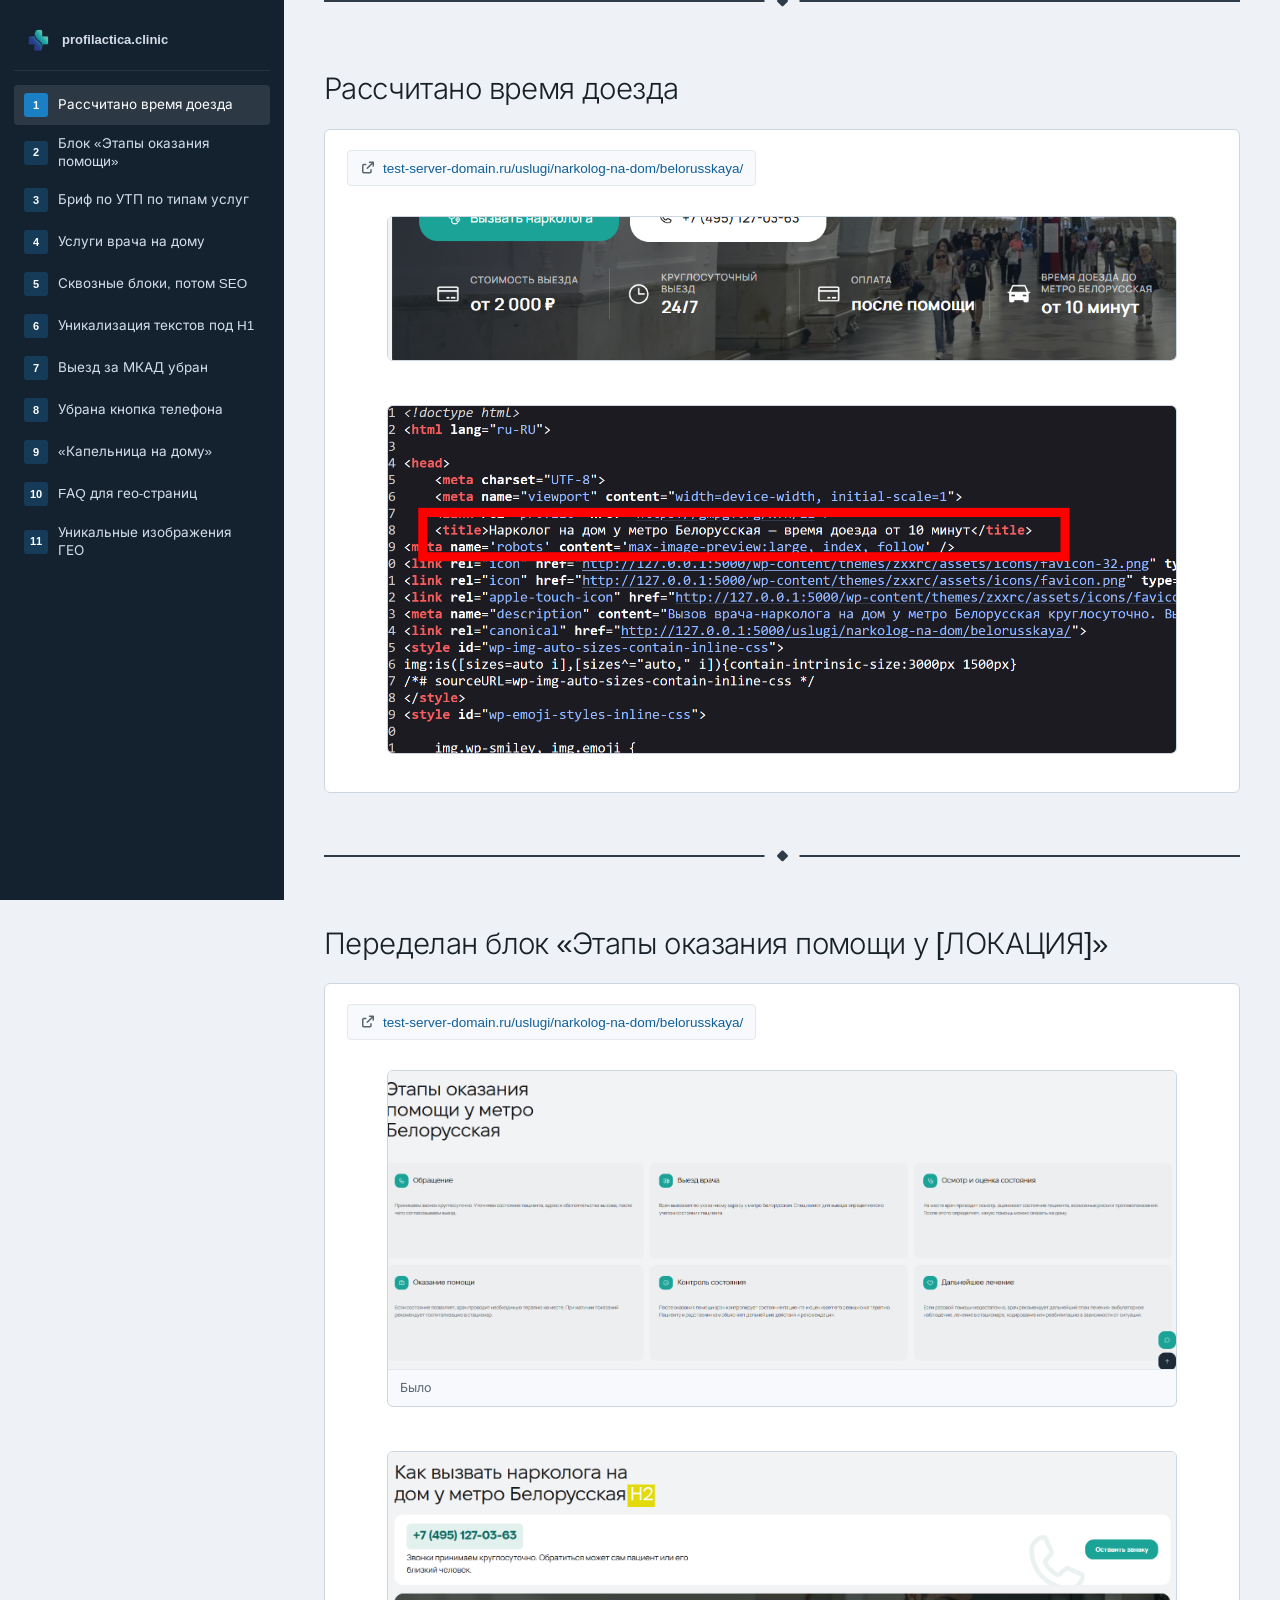
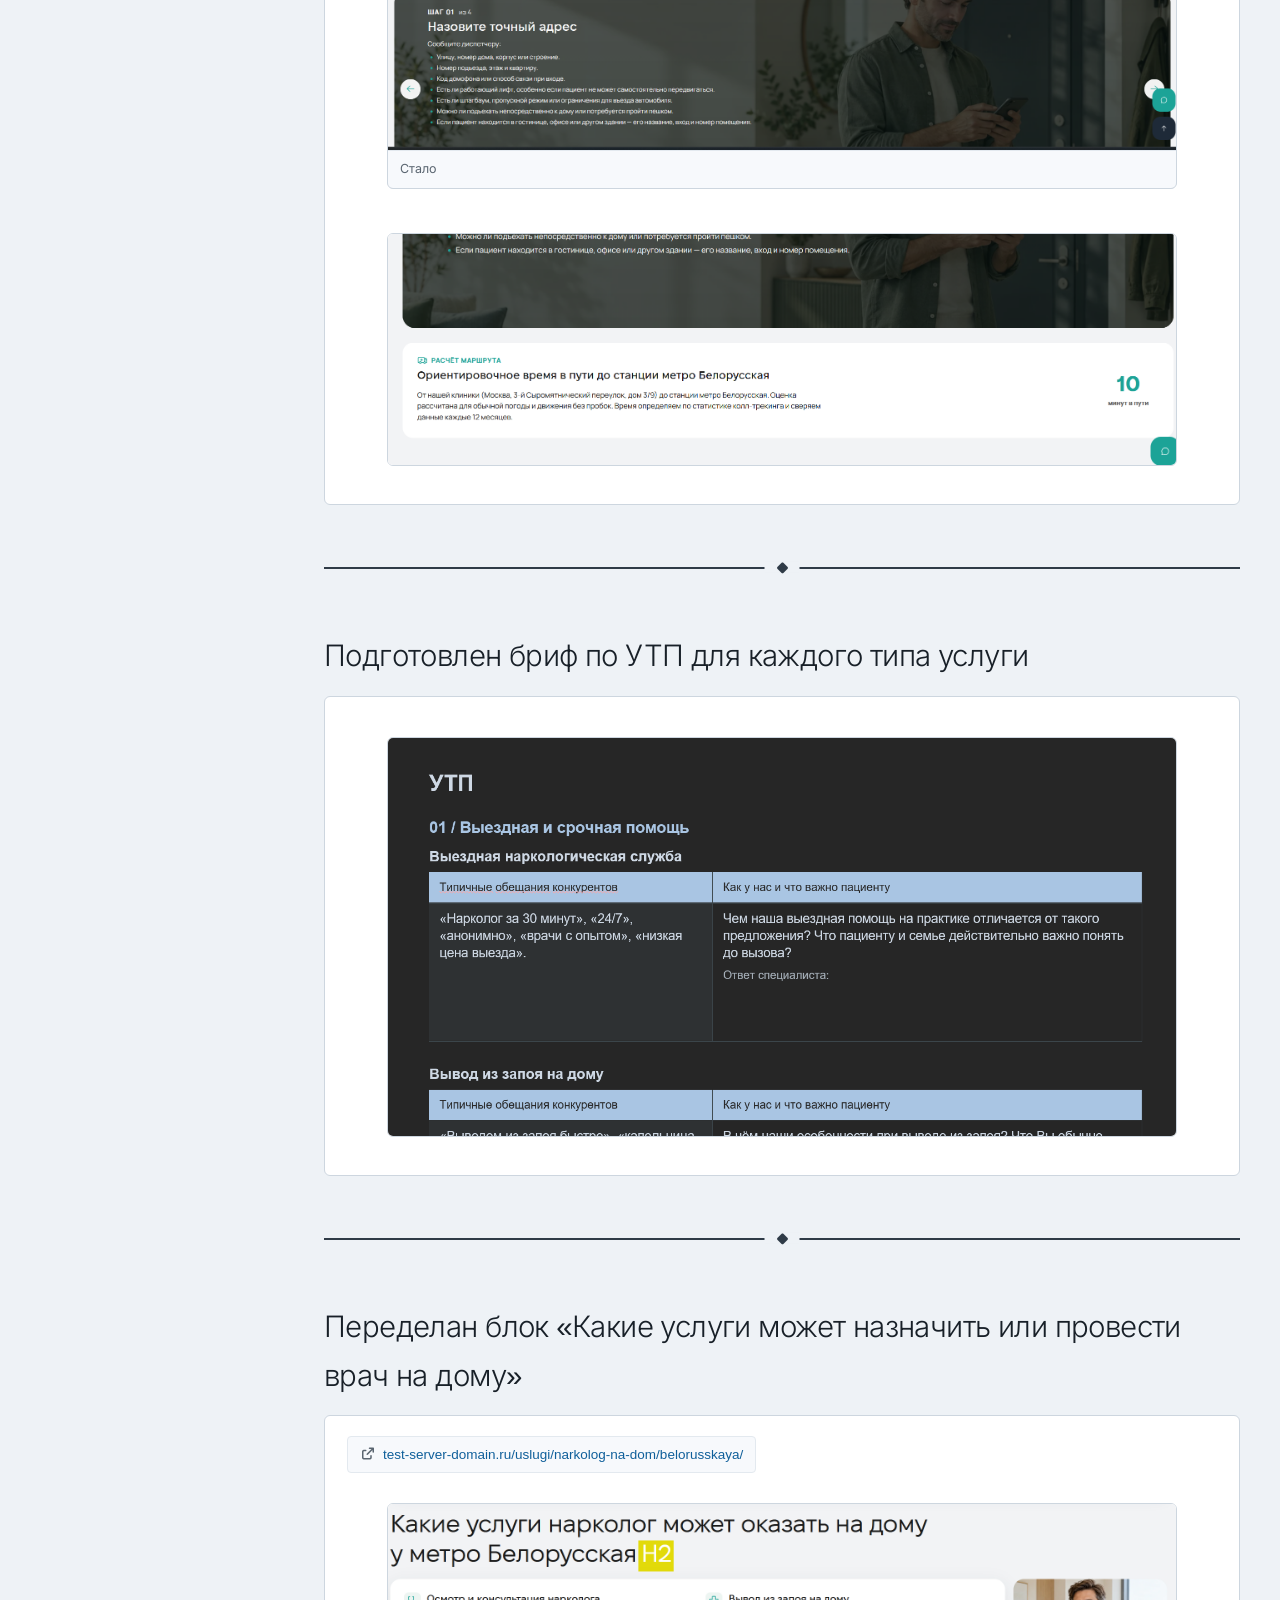
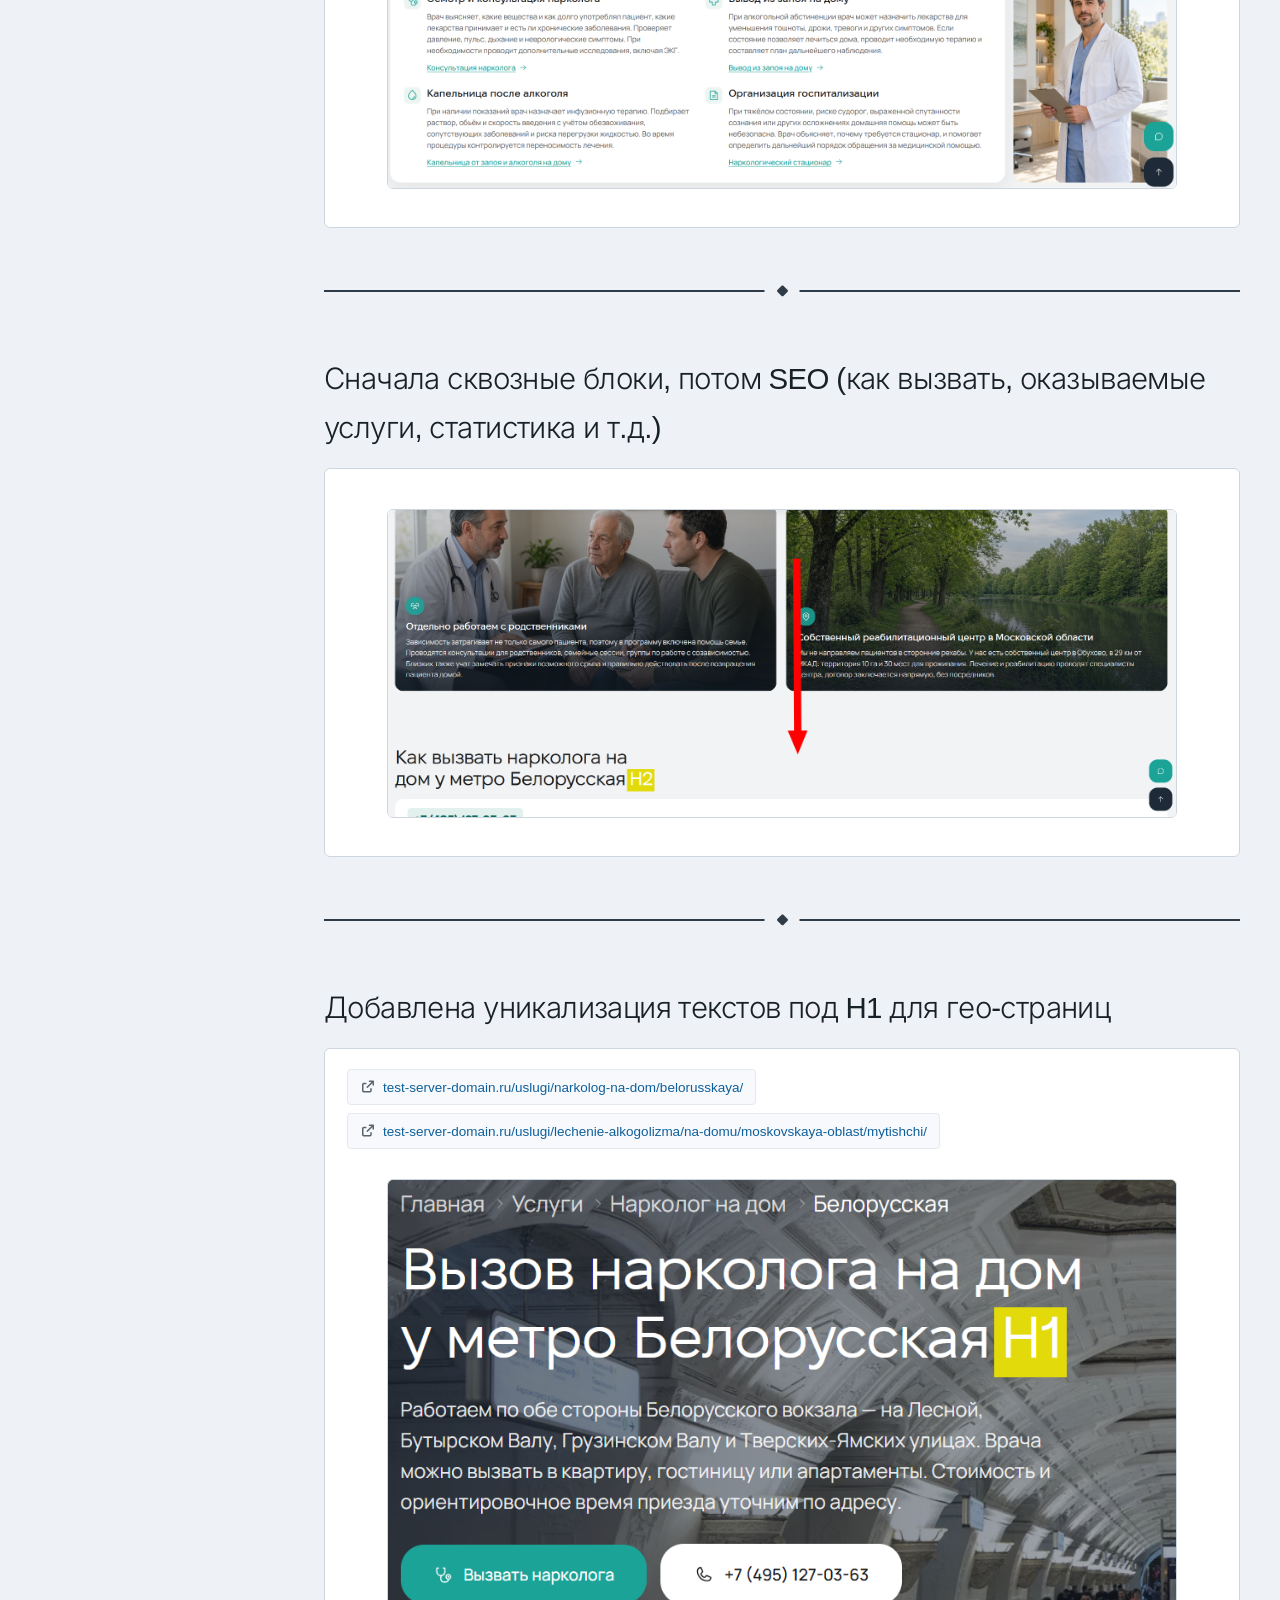
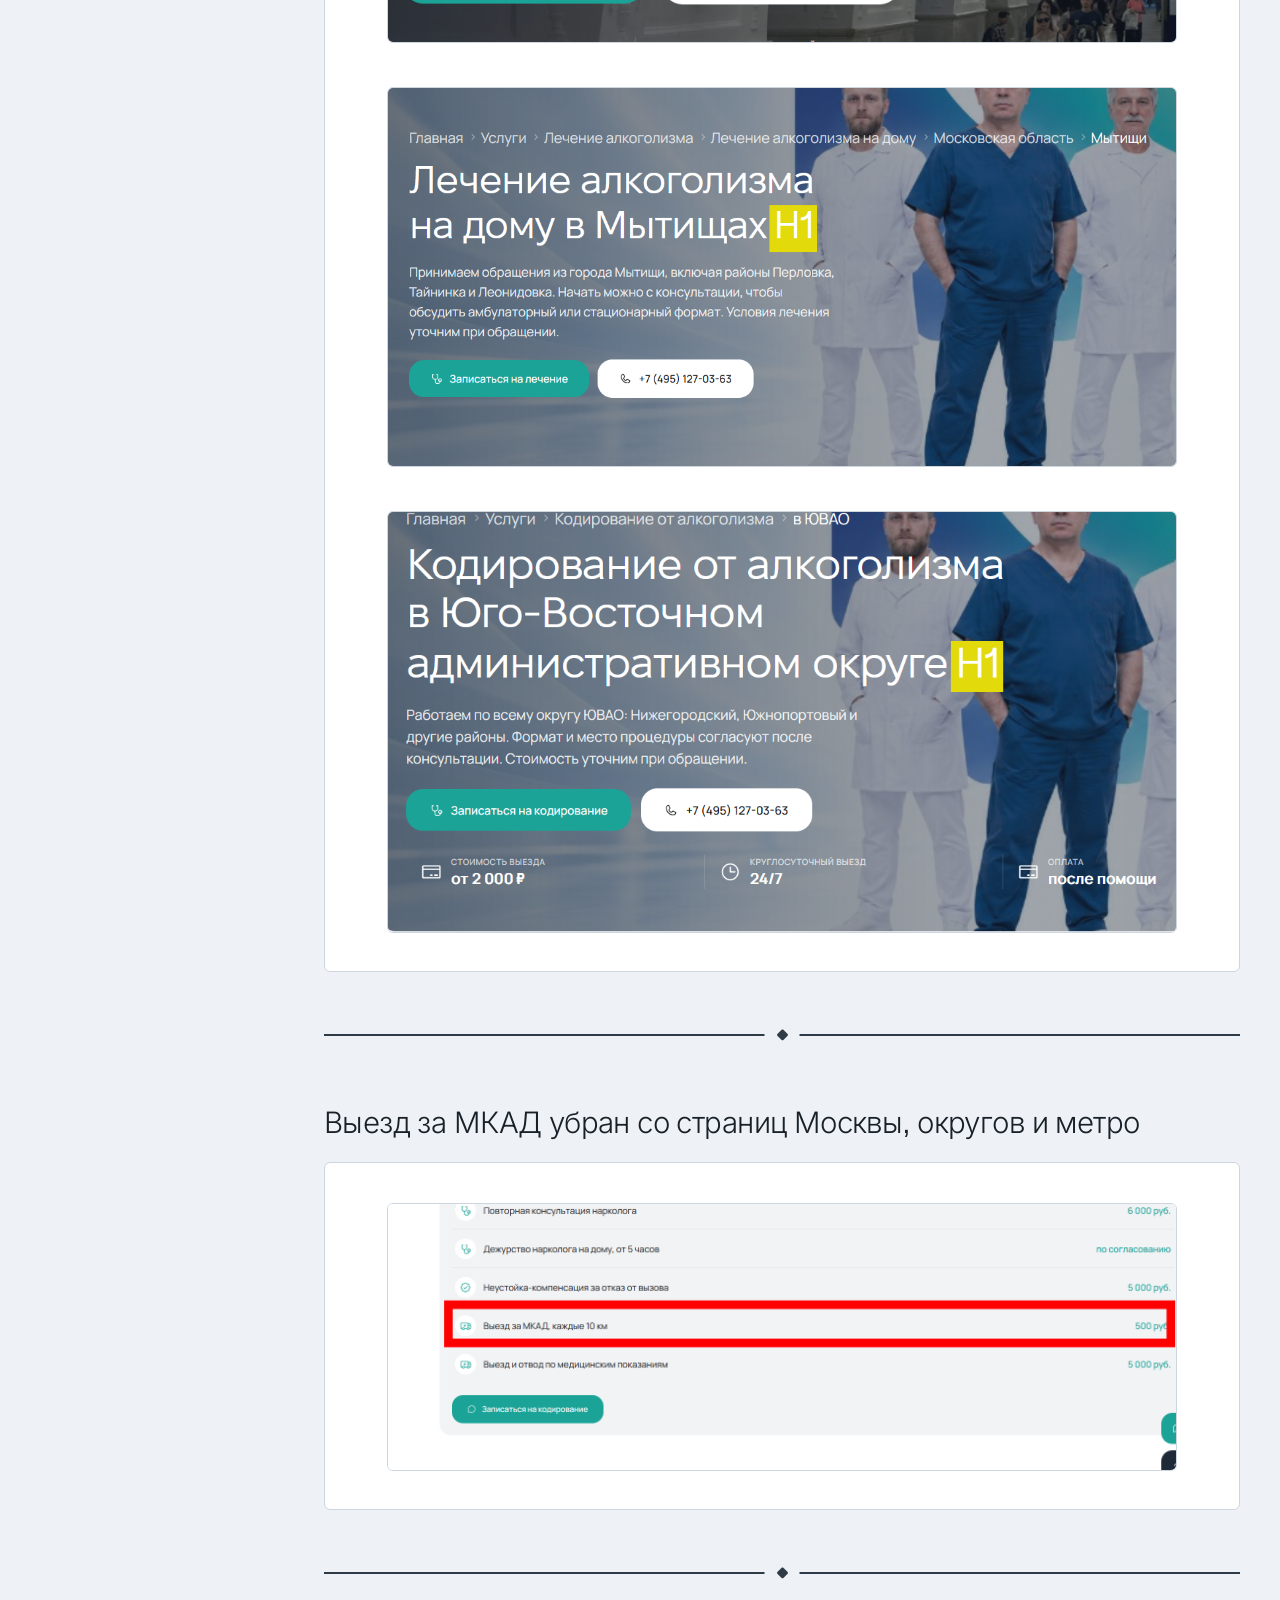
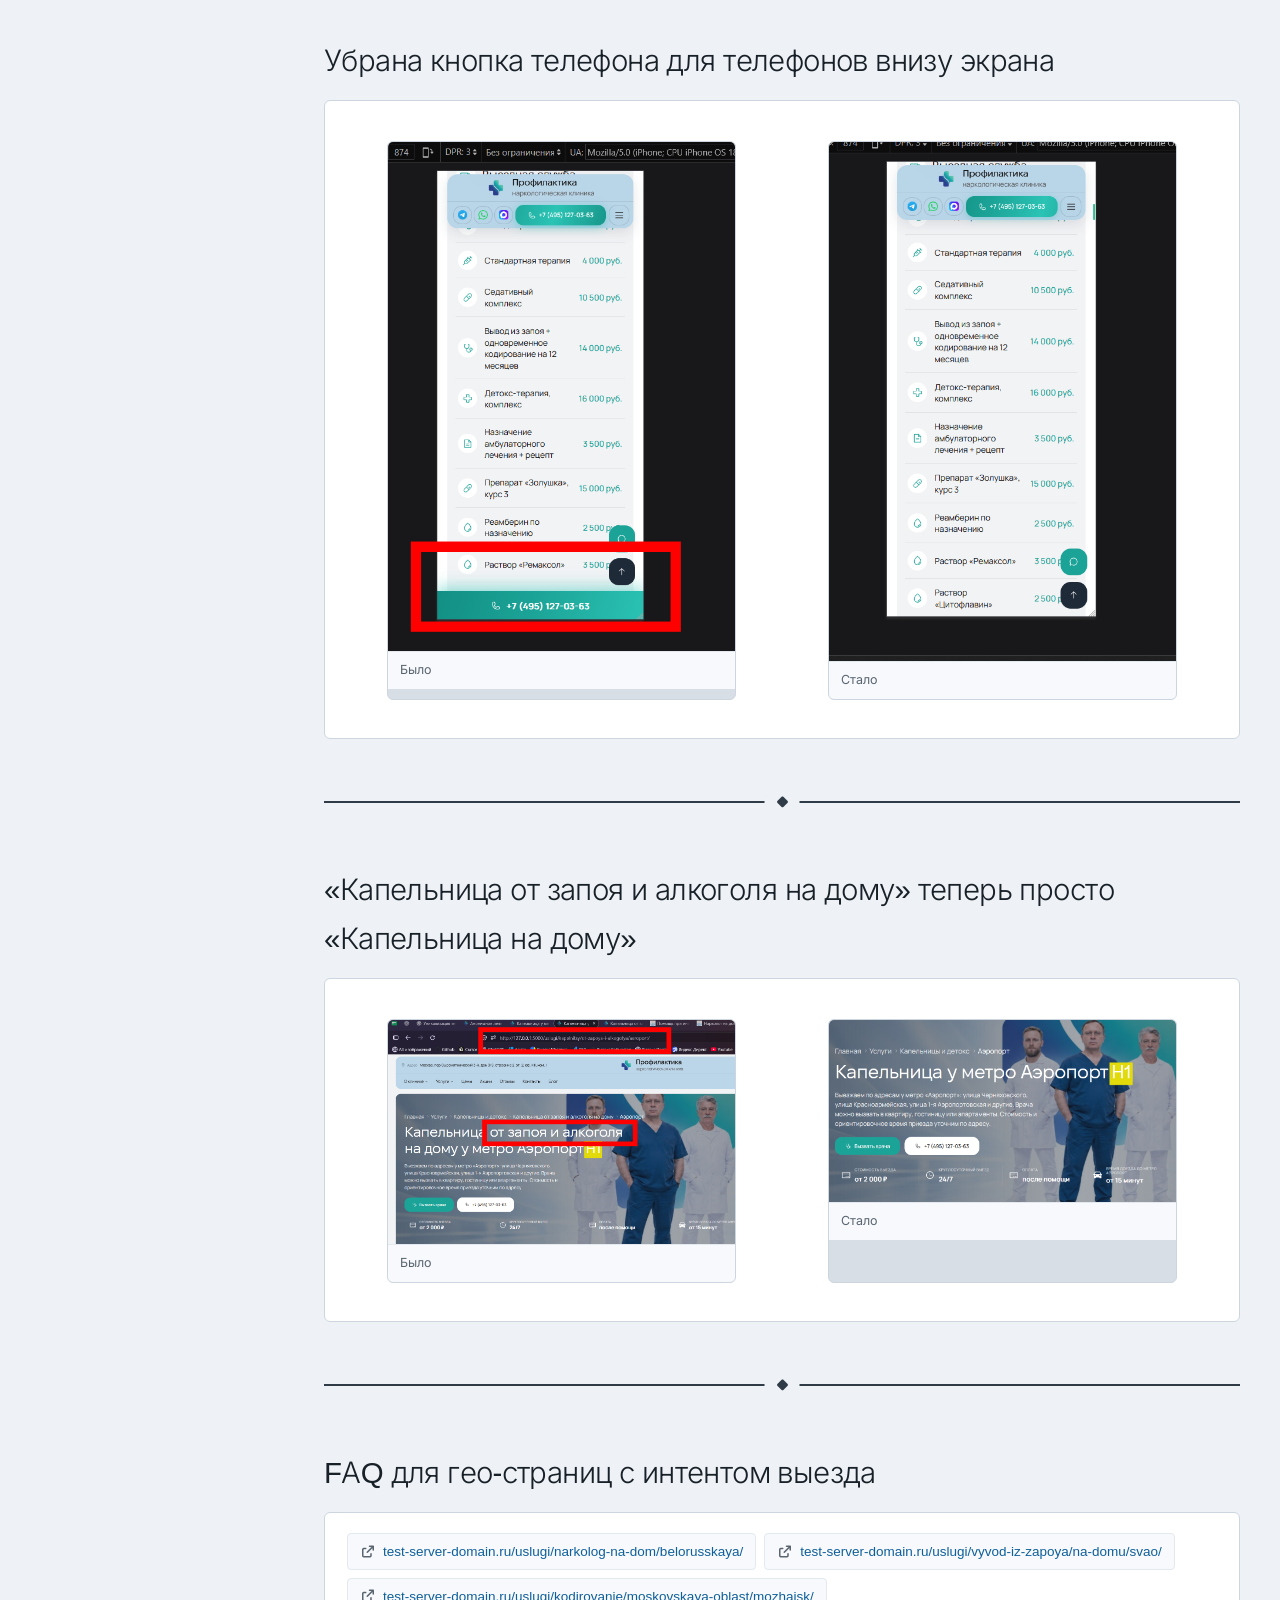
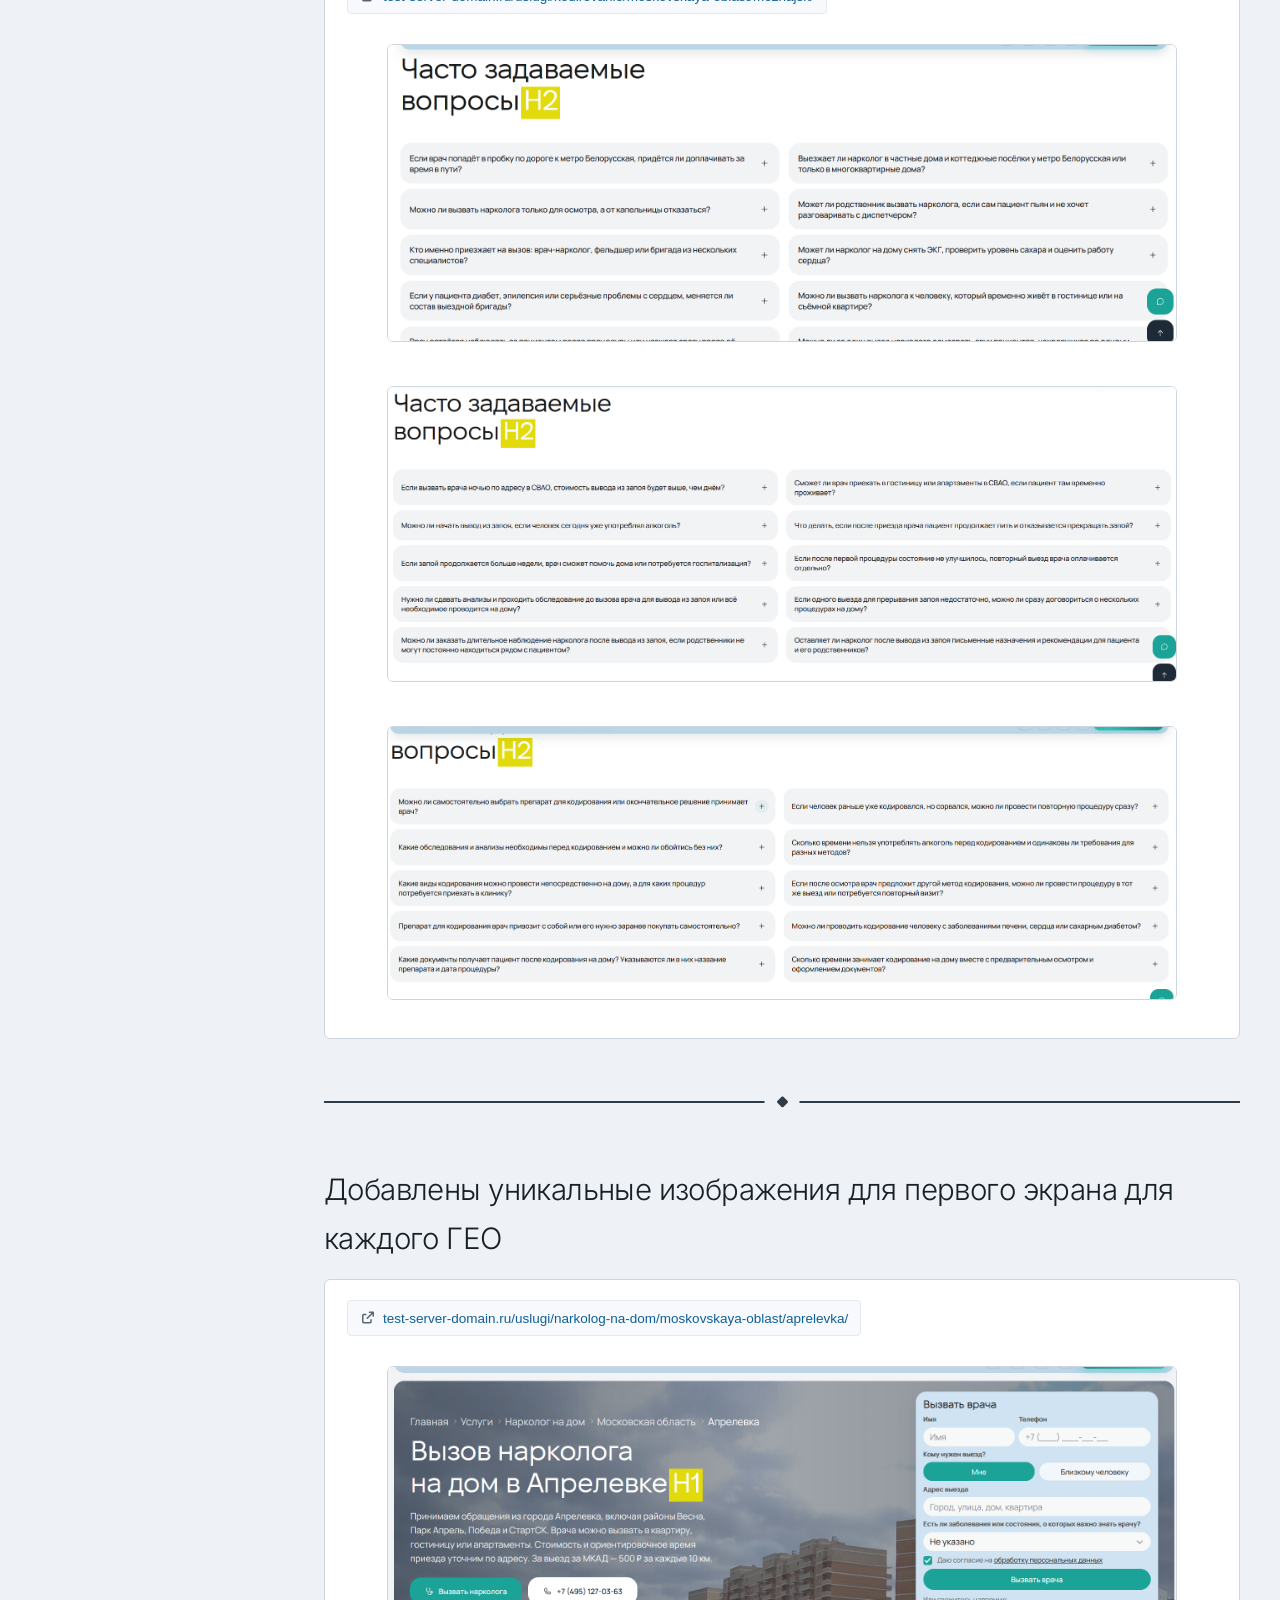
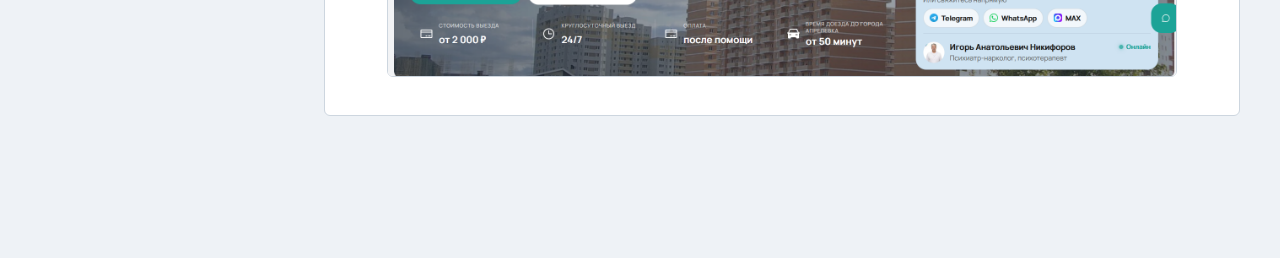
==== index.html @ 2ca98603 "init" ====
<!doctype html>
<html lang="ru">
<head>
  <meta charset="utf-8">
  <meta name="viewport" content="width=device-width, initial-scale=1">
  <meta name="description" content="Что сделано — profilactica.clinic">
  <meta name="theme-color" content="#1a7fc4">
  <title>Что сделано — profilactica.clinic</title>
  <link rel="icon" href="./assets/favicon-32.png" sizes="32x32" type="image/png">
  <link rel="icon" href="./assets/favicon.png" type="image/png" sizes="192x192">
  <link rel="apple-touch-icon" href="./assets/apple-touch-icon.png">
  <link rel="preload" href="./assets/vendor/inter/inter-cyrillic-400-normal.woff2" as="font" type="font/woff2" crossorigin>
  <link rel="stylesheet" href="./assets/vendor/fontawesome/css/all.min.css">
  <link rel="stylesheet" href="./assets/css/report.css">
</head>
<body>
  <a class="skip-link" href="#main-content">Перейти к содержанию</a>

  <header class="mobile-header" aria-label="Мобильная навигация">
    <button class="icon-button" id="menu-toggle" type="button" aria-expanded="false" aria-controls="sidebar">
      <i class="fa-solid fa-bars" aria-hidden="true"></i><span>Разделы</span>
    </button>
    <span class="mobile-title">Что сделано</span>
  </header>

  <div class="page-shell">
    <aside class="sidebar" id="sidebar" aria-label="Оглавление">
      <div class="sidebar__brand">
        <img src="./assets/favicon.png" width="28" height="28" alt="">
        <span>profilactica.clinic</span>
      </div>
      <nav class="sidebar__nav" aria-label="Разделы отчёта">
        <a href="#travel-time"><span class="nav-num" aria-hidden="true">1</span>Рассчитано время доезда</a>
        <a href="#stages"><span class="nav-num" aria-hidden="true">2</span>Блок «Этапы оказания помощи»</a>
        <a href="#utp-brief"><span class="nav-num" aria-hidden="true">3</span>Бриф по УТП по типам услуг</a>
        <a href="#home-services"><span class="nav-num" aria-hidden="true">4</span>Услуги врача на дому</a>
        <a href="#block-order"><span class="nav-num" aria-hidden="true">5</span>Сквозные блоки, потом SEO</a>
        <a href="#h1-unique"><span class="nav-num" aria-hidden="true">6</span>Уникализация текстов под H1</a>
        <a href="#mkad"><span class="nav-num" aria-hidden="true">7</span>Выезд за МКАД убран</a>
        <a href="#phone-button"><span class="nav-num" aria-hidden="true">8</span>Убрана кнопка телефона</a>
        <a href="#drip-title"><span class="nav-num" aria-hidden="true">9</span>«Капельница на дому»</a>
        <a href="#faq-geo"><span class="nav-num" aria-hidden="true">10</span>FAQ для гео-страниц</a>
        <a href="#hero-geo"><span class="nav-num" aria-hidden="true">11</span>Уникальные изображения ГЕО</a>
      </nav>
    </aside>
    <button class="drawer-backdrop" id="drawer-backdrop" type="button" aria-label="Закрыть меню" hidden></button>

    <main id="main-content" tabindex="-1">
      <section class="report-section" id="travel-time" aria-labelledby="travel-time-title">
        <h2 id="travel-time-title">Рассчитано время доезда</h2>
        <article class="work-card">
          <div class="link-row">
            <a class="link-chip" href="https://test-server-domain.ru/uslugi/narkolog-na-dom/belorusskaya/" target="_blank" rel="noopener">
              <i class="fa-solid fa-arrow-up-right-from-square" aria-hidden="true"></i>
              test-server-domain.ru/uslugi/narkolog-na-dom/belorusskaya/
            </a>
          </div>
          <div class="shot-grid">
            <figure class="shot-frame">
              <a href="./assets/screenshots/01-travel-time-1.png">
                <img src="./assets/screenshots/01-travel-time-1.png" alt="" loading="lazy" width="1136" height="207">
              </a>
            </figure>
            <figure class="shot-frame">
              <a href="./assets/screenshots/01-travel-time-2.png">
                <img src="./assets/screenshots/01-travel-time-2.png" alt="" loading="lazy" width="1555" height="683">
              </a>
            </figure>
          </div>
        </article>
      </section>

      <section class="report-section" id="stages" aria-labelledby="stages-title">
        <h2 id="stages-title">Переделан блок «Этапы оказания помощи у [ЛОКАЦИЯ]»</h2>
        <article class="work-card">
          <div class="link-row">
            <a class="link-chip" href="https://test-server-domain.ru/uslugi/narkolog-na-dom/belorusskaya/" target="_blank" rel="noopener">
              <i class="fa-solid fa-arrow-up-right-from-square" aria-hidden="true"></i>
              test-server-domain.ru/uslugi/narkolog-na-dom/belorusskaya/
            </a>
          </div>
          <div class="shot-grid">
            <figure class="shot-frame">
              <a href="./assets/screenshots/02-stages-before.png">
                <img src="./assets/screenshots/02-stages-before.png" alt="" loading="lazy" width="1881" height="710">
              </a>
              <figcaption class="shot-caption">Было</figcaption>
            </figure>
            <figure class="shot-frame">
              <a href="./assets/screenshots/02-stages-after-1.png">
                <img src="./assets/screenshots/02-stages-after-1.png" alt="" loading="lazy" width="1892" height="715">
              </a>
              <figcaption class="shot-caption">Стало</figcaption>
            </figure>
            <figure class="shot-frame">
              <a href="./assets/screenshots/02-stages-after-2.png">
                <img src="./assets/screenshots/02-stages-after-2.png" alt="" loading="lazy" width="1891" height="555">
              </a>
            </figure>
          </div>
        </article>
      </section>

      <section class="report-section" id="utp-brief" aria-labelledby="utp-brief-title">
        <h2 id="utp-brief-title">Подготовлен бриф по УТП для каждого типа услуги</h2>
        <article class="work-card">
          <div class="shot-grid">
            <figure class="shot-frame">
              <a href="./assets/screenshots/03-utp-brief.png">
                <img src="./assets/screenshots/03-utp-brief.png" alt="" loading="lazy" width="1378" height="697">
              </a>
            </figure>
          </div>
        </article>
      </section>

      <section class="report-section" id="home-services" aria-labelledby="home-services-title">
        <h2 id="home-services-title">Переделан блок «Какие услуги может назначить или провести врач на дому»</h2>
        <article class="work-card">
          <div class="link-row">
            <a class="link-chip" href="https://test-server-domain.ru/uslugi/narkolog-na-dom/belorusskaya/" target="_blank" rel="noopener">
              <i class="fa-solid fa-arrow-up-right-from-square" aria-hidden="true"></i>
              test-server-domain.ru/uslugi/narkolog-na-dom/belorusskaya/
            </a>
          </div>
          <div class="shot-grid">
            <figure class="shot-frame">
              <a href="./assets/screenshots/04-home-services.png">
                <img src="./assets/screenshots/04-home-services.png" alt="" loading="lazy" width="1876" height="678">
              </a>
            </figure>
          </div>
        </article>
      </section>

      <section class="report-section" id="block-order" aria-labelledby="block-order-title">
        <h2 id="block-order-title">Сначала сквозные блоки, потом SEO (как вызвать, оказываемые услуги, статистика и т.д.)</h2>
        <article class="work-card">
          <div class="shot-grid">
            <figure class="shot-frame">
              <a href="./assets/screenshots/05-block-order.png">
                <img src="./assets/screenshots/05-block-order.png" alt="" loading="lazy" width="1902" height="743">
              </a>
            </figure>
          </div>
        </article>
      </section>

      <section class="report-section" id="h1-unique" aria-labelledby="h1-unique-title">
        <h2 id="h1-unique-title">Добавлена уникализация текстов под H1 для гео-страниц</h2>
        <article class="work-card">
          <div class="link-row">
            <a class="link-chip" href="https://test-server-domain.ru/uslugi/narkolog-na-dom/belorusskaya/" target="_blank" rel="noopener">
              <i class="fa-solid fa-arrow-up-right-from-square" aria-hidden="true"></i>
              test-server-domain.ru/uslugi/narkolog-na-dom/belorusskaya/
            </a>
            <a class="link-chip" href="https://test-server-domain.ru/uslugi/lechenie-alkogolizma/na-domu/moskovskaya-oblast/mytishchi/" target="_blank" rel="noopener">
              <i class="fa-solid fa-arrow-up-right-from-square" aria-hidden="true"></i>
              test-server-domain.ru/uslugi/lechenie-alkogolizma/na-domu/moskovskaya-oblast/mytishchi/
            </a>
          </div>
          <div class="shot-grid">
            <figure class="shot-frame">
              <a href="./assets/screenshots/06-h1-unique-1.png">
                <img src="./assets/screenshots/06-h1-unique-1.png" alt="" loading="lazy" width="923" height="541">
              </a>
            </figure>
            <figure class="shot-frame">
              <a href="./assets/screenshots/06-h1-unique-2.png">
                <img src="./assets/screenshots/06-h1-unique-2.png" alt="" loading="lazy" width="1192" height="571">
              </a>
            </figure>
            <figure class="shot-frame">
              <a href="./assets/screenshots/06-h1-unique-3.png">
                <img src="./assets/screenshots/06-h1-unique-3.png" alt="" loading="lazy" width="1081" height="576">
              </a>
            </figure>
          </div>
        </article>
      </section>

      <section class="report-section" id="mkad" aria-labelledby="mkad-title">
        <h2 id="mkad-title">Выезд за МКАД убран со страниц Москвы, округов и метро</h2>
        <article class="work-card">
          <div class="shot-grid">
            <figure class="shot-frame">
              <a href="./assets/screenshots/07-mkad-removed.png">
                <img src="./assets/screenshots/07-mkad-removed.png" alt="" loading="lazy" width="1602" height="540">
              </a>
            </figure>
          </div>
        </article>
      </section>

      <section class="report-section" id="phone-button" aria-labelledby="phone-button-title">
        <h2 id="phone-button-title">Убрана кнопка телефона для телефонов внизу экрана</h2>
        <article class="work-card">
          <div class="shot-grid shot-grid--2">
            <figure class="shot-frame shot-frame--tall">
              <a href="./assets/screenshots/08-phone-button-before.png">
                <img src="./assets/screenshots/08-phone-button-before.png" alt="" loading="lazy" width="591" height="867">
              </a>
              <figcaption class="shot-caption">Было</figcaption>
            </figure>
            <figure class="shot-frame shot-frame--tall">
              <a href="./assets/screenshots/08-phone-button-after.png">
                <img src="./assets/screenshots/08-phone-button-after.png" alt="" loading="lazy" width="583" height="872">
              </a>
              <figcaption class="shot-caption">Стало</figcaption>
            </figure>
          </div>
        </article>
      </section>

      <section class="report-section" id="drip-title" aria-labelledby="drip-title-title">
        <h2 id="drip-title-title">«Капельница от запоя и алкоголя на дому» теперь просто «Капельница на дому»</h2>
        <article class="work-card">
          <div class="shot-grid shot-grid--2">
            <figure class="shot-frame">
              <a href="./assets/screenshots/09-drip-title-before.png">
                <img src="./assets/screenshots/09-drip-title-before.png" alt="" loading="lazy" width="1265" height="817">
              </a>
              <figcaption class="shot-caption">Было</figcaption>
            </figure>
            <figure class="shot-frame">
              <a href="./assets/screenshots/09-drip-title-after.png">
                <img src="./assets/screenshots/09-drip-title-after.png" alt="" loading="lazy" width="1200" height="630">
              </a>
              <figcaption class="shot-caption">Стало</figcaption>
            </figure>
          </div>
        </article>
      </section>

      <section class="report-section" id="faq-geo" aria-labelledby="faq-geo-title">
        <h2 id="faq-geo-title">FAQ для гео-страниц с интентом выезда</h2>
        <article class="work-card">
          <div class="link-row">
            <a class="link-chip" href="https://test-server-domain.ru/uslugi/narkolog-na-dom/belorusskaya/" target="_blank" rel="noopener">
              <i class="fa-solid fa-arrow-up-right-from-square" aria-hidden="true"></i>
              test-server-domain.ru/uslugi/narkolog-na-dom/belorusskaya/
            </a>
            <a class="link-chip" href="https://test-server-domain.ru/uslugi/vyvod-iz-zapoya/na-domu/svao/" target="_blank" rel="noopener">
              <i class="fa-solid fa-arrow-up-right-from-square" aria-hidden="true"></i>
              test-server-domain.ru/uslugi/vyvod-iz-zapoya/na-domu/svao/
            </a>
            <a class="link-chip" href="https://test-server-domain.ru/uslugi/kodirovanie/moskovskaya-oblast/mozhajsk/" target="_blank" rel="noopener">
              <i class="fa-solid fa-arrow-up-right-from-square" aria-hidden="true"></i>
              test-server-domain.ru/uslugi/kodirovanie/moskovskaya-oblast/mozhajsk/
            </a>
          </div>
          <div class="shot-grid">
            <figure class="shot-frame">
              <a href="./assets/screenshots/10-faq-geo-1.png">
                <img src="./assets/screenshots/10-faq-geo-1.png" alt="" loading="lazy" width="1906" height="716">
              </a>
            </figure>
            <figure class="shot-frame">
              <a href="./assets/screenshots/10-faq-geo-2.png">
                <img src="./assets/screenshots/10-faq-geo-2.png" alt="" loading="lazy" width="1888" height="705">
              </a>
            </figure>
            <figure class="shot-frame">
              <a href="./assets/screenshots/10-faq-geo-3.png">
                <img src="./assets/screenshots/10-faq-geo-3.png" alt="" loading="lazy" width="1887" height="652">
              </a>
            </figure>
          </div>
        </article>
      </section>

      <section class="report-section" id="hero-geo" aria-labelledby="hero-geo-title">
        <h2 id="hero-geo-title">Добавлены уникальные изображения для первого экрана для каждого ГЕО</h2>
        <article class="work-card">
          <div class="link-row">
            <a class="link-chip" href="https://test-server-domain.ru/uslugi/narkolog-na-dom/moskovskaya-oblast/aprelevka/" target="_blank" rel="noopener">
              <i class="fa-solid fa-arrow-up-right-from-square" aria-hidden="true"></i>
              test-server-domain.ru/uslugi/narkolog-na-dom/moskovskaya-oblast/aprelevka/
            </a>
          </div>
          <div class="shot-grid">
            <figure class="shot-frame">
              <a href="./assets/screenshots/11-hero-geo-images.png">
                <img src="./assets/screenshots/11-hero-geo-images.png" alt="" loading="lazy" width="1868" height="732">
              </a>
            </figure>
          </div>
        </article>
      </section>
    </main>
  </div>

  <script src="./assets/js/report.js" defer></script>
</body>
</html>
---- assets/css/report.css ----
@font-face{font-family:Inter;src:url('../vendor/inter/inter-cyrillic-300-normal.woff2') format('woff2');font-weight:300;font-style:normal;font-display:swap}
@font-face{font-family:Inter;src:url('../vendor/inter/inter-cyrillic-400-normal.woff2') format('woff2');font-weight:400;font-style:normal;font-display:swap}
@font-face{font-family:Inter;src:url('../vendor/inter/inter-cyrillic-600-normal.woff2') format('woff2');font-weight:600;font-style:normal;font-display:swap}
@font-face{font-family:Inter;src:url('../vendor/inter/inter-cyrillic-700-normal.woff2') format('woff2');font-weight:700;font-style:normal;font-display:swap}

:root{
  --accent:#1a7fc4;
  --accent-dark:#0f5f9a;
  --accent-soft:#e7f2fa;
  --bg:#eef2f6;
  --surface:#fff;
  --band:#f7f9fc;
  --border:#cdd6df;
  --border-soft:#e3e9ef;
  --text:#182028;
  --muted:#5a6570;
  --focus:#0b6fc2;
  --sidebar:284px;
  --content:1100px;
  --radius:6px;
  --ok:#2b7a4b;
}

*{box-sizing:border-box}
html{scroll-behavior:smooth;scroll-padding-top:20px}
body{margin:0;background:var(--bg);color:var(--text);font-family:Inter,Arial,sans-serif;font-size:16px;line-height:1.65}
button,input,select{font:inherit}
img{max-width:100%;height:auto;display:block}
code,.mono{font-family:ui-monospace,SFMono-Regular,Consolas,monospace}
:not(pre) > code{
  display:inline;
  padding:.12em .45em;
  background:#e8eef4;
  border:1px solid #cdd6df;
  border-radius:4px;
  color:#123a56;
  font-size:.875em;
  font-weight:500;
  word-break:break-word;
}
:focus-visible{outline:3px solid var(--focus);outline-offset:2px}
a{color:var(--accent-dark)}
a:hover{color:var(--accent)}

.visually-hidden{position:absolute;width:1px;height:1px;padding:0;margin:-1px;overflow:hidden;clip:rect(0,0,0,0);white-space:nowrap;border:0}
.skip-link{position:fixed;z-index:1000;top:8px;left:8px;padding:10px 14px;background:var(--text);color:#fff;border-radius:4px;transform:translateY(-150%)}
.skip-link:focus{transform:translateY(0)}

.mobile-header{display:none}
.icon-button{display:inline-flex;align-items:center;gap:8px;min-height:44px;padding:8px 12px;border:0;border-radius:4px;background:rgba(255,255,255,.1);color:#fff;cursor:pointer}

.page-shell{display:grid;grid-template-columns:var(--sidebar) minmax(0,1fr);min-height:100vh}
.sidebar{position:sticky;top:0;height:100vh;display:flex;flex-direction:column;padding:22px 14px 16px;background:#142230;color:#fff;z-index:50}
.sidebar__brand{display:flex;align-items:center;gap:10px;padding:4px 10px 16px;font-size:13px;font-weight:600;color:#d5dee8;border-bottom:1px solid rgba(255,255,255,.08);margin-bottom:10px}
.sidebar__brand img{border-radius:3px}
.sidebar__nav{display:grid;gap:2px;padding:4px 0 12px;overflow:auto;align-content:start}
.sidebar__nav a{display:flex;align-items:center;gap:10px;padding:8px 10px;min-height:40px;color:#d5dee8;text-decoration:none;border-radius:4px;font-size:13.5px;line-height:1.3}
.sidebar__nav a:hover,.sidebar__nav a.is-active{background:rgba(255,255,255,.1);color:#fff}
.sidebar__nav .nav-num{display:inline-flex;align-items:center;justify-content:center;flex:0 0 24px;width:24px;height:24px;border-radius:3px;background:rgba(26,127,196,.28);color:#fff;font-size:11px;font-weight:700}
.sidebar__nav a.is-active .nav-num,.sidebar__nav a:hover .nav-num{background:var(--accent)}
.sidebar__meta{margin-top:auto;padding:12px 10px 4px;font-size:11px;line-height:1.45;color:#93a3b3}
.drawer-backdrop{display:none}

main{width:min(100%,calc(var(--content) + 80px));padding:0 40px 80px;margin:0 auto;min-width:0}

.hero{padding:36px 0 40px}
.hero__kicker{margin:0 0 10px;font-size:13px;font-weight:600;letter-spacing:.04em;text-transform:uppercase;color:var(--accent-dark)}
.hero h1{margin:0 0 10px;font-weight:300;font-size:clamp(26px,3.1vw,40px);line-height:1.22;letter-spacing:-.03em;max-width:20em}
.hero__meta{margin:0 0 22px;color:var(--muted);font-size:14.5px}
.kpi-grid{display:grid;grid-template-columns:repeat(4,minmax(0,1fr));gap:10px}
.kpi{padding:14px 14px 13px;background:var(--surface);border:1px solid var(--border);border-radius:var(--radius)}
.kpi__value{display:block;font-size:clamp(20px,2vw,28px);font-weight:700;letter-spacing:-.03em;line-height:1.15;color:var(--accent-dark)}
.kpi__label{display:block;margin-top:6px;font-size:12px;line-height:1.35;color:var(--muted)}

.report-section{position:relative;padding:64px 0 44px;scroll-margin-top:24px}
.report-section::before{content:"";position:absolute;top:0;left:0;right:0;height:2px;background:#2f3b47}
.report-section::after{content:"\f219";font-family:"Font Awesome 7 Free";font-weight:900;font-size:11px;line-height:1;position:absolute;top:0;left:50%;transform:translate(-50%,-50%);padding:0 12px;background:var(--bg);color:#2f3b47}
.report-section > h2{margin:0 0 16px;font-size:clamp(22px,2.3vw,30px);font-weight:300;letter-spacing:-.02em}
.report-section h3,.block h3{margin:22px 0 10px;font-size:18px;font-weight:600}
.report-section p{margin:0 0 12px}
.report-section ul,.report-section ol{margin:0 0 14px;padding-left:1.2em}
.report-section li{margin:0 0 6px}
.lede{font-size:17px;max-width:70ch}
.callout{margin:16px 0;padding:14px 16px;background:var(--accent-soft);border-left:3px solid var(--accent);border-radius:0 6px 6px 0}
.callout p{margin:0}
.note{margin:18px 0 0;padding:12px 14px;background:var(--band);border:1px solid var(--border-soft);border-radius:var(--radius);color:var(--muted);font-size:13.5px}

.work-card{
  background:var(--surface);
  border:1px solid var(--border);
  border-radius:var(--radius);
  padding:20px 22px 22px;
  margin:0 0 18px;
}
.work-card__head{display:flex;align-items:flex-start;justify-content:space-between;gap:12px;margin-bottom:10px}
.work-card__head h3{margin:0;font-size:18px;font-weight:600;line-height:1.35}
.work-card p{margin:0 0 12px;color:var(--text)}
.work-card .muted{color:var(--muted);font-size:14.5px}

.badge{
  display:inline-flex;align-items:center;justify-content:center;
  min-width:28px;height:22px;padding:0 8px;border-radius:3px;
  font-size:11px;font-weight:700;line-height:1;letter-spacing:.02em;
  background:#d7ebf8;color:#0f5f9a;flex:0 0 auto;
}
.badge-site{background:#e8f4ec;color:#2b7a4b}
.badge-data{background:#e6eef3;color:#3d6b8a}
.badge-ux{background:#f3f4f6;color:#5a6570}

.link-row{display:flex;flex-wrap:wrap;gap:8px;margin:0 0 14px}
.link-chip{
  display:inline-flex;align-items:center;gap:8px;
  min-height:36px;padding:6px 12px;
  background:var(--band);border:1px solid var(--border-soft);border-radius:4px;
  text-decoration:none;color:var(--accent-dark);font-size:13.5px;font-weight:500;
  word-break:break-all;
}
.link-chip:hover{border-color:var(--accent);background:var(--accent-soft);color:var(--accent-dark)}
.link-chip i{color:var(--muted);font-size:12px}

.shot-grid{display:grid;grid-template-columns:1fr;gap:12px;margin-top:4px}
.shot-grid--2{grid-template-columns:repeat(2,minmax(0,1fr))}
.shot-grid--3{grid-template-columns:repeat(3,minmax(0,1fr))}
.shot-frame{
  position:relative;
  background:#d8dee6;
  border:1px solid var(--border);
  border-radius:var(--radius);
  overflow:hidden;
}
.shot-frame a{display:block;color:inherit;text-decoration:none;cursor:zoom-in}
.shot-frame img{
  width:100%;
  height:auto;
  max-height:520px;
  object-fit:contain;
  object-position:top center;
  background:#fff;
}
.shot-frame--tall img{max-height:640px}
.shot-caption{
  padding:8px 12px;
  background:var(--band);
  border-top:1px solid var(--border-soft);
  color:var(--muted);
  font-size:12.5px;
}

.lightbox{
  position:fixed;inset:0;z-index:200;
  display:flex;align-items:center;justify-content:center;
  padding:24px;background:rgba(10,16,22,.88);
  opacity:0;visibility:hidden;pointer-events:none;
  transition:opacity .18s ease,visibility .18s ease;
}
.lightbox.is-open{opacity:1;visibility:visible;pointer-events:auto}
.lightbox__img{
  max-width:min(96vw,1400px);
  max-height:90vh;
  width:auto;height:auto;
  object-fit:contain;
  border-radius:4px;
  box-shadow:0 12px 48px rgba(0,0,0,.45);
  background:#fff;
}
.lightbox__close{
  position:absolute;top:12px;right:12px;
  display:inline-flex;align-items:center;justify-content:center;
  width:44px;height:44px;border:0;border-radius:4px;
  background:rgba(255,255,255,.12);color:#fff;cursor:pointer;font-size:20px;
}
.lightbox__close:hover{background:rgba(255,255,255,.22)}
.lightbox__nav{
  position:absolute;top:50%;transform:translateY(-50%);
  display:inline-flex;align-items:center;justify-content:center;
  width:44px;height:44px;border:0;border-radius:4px;
  background:rgba(255,255,255,.12);color:#fff;cursor:pointer;font-size:18px;
}
.lightbox__nav:hover{background:rgba(255,255,255,.22)}
.lightbox__prev{left:12px}
.lightbox__next{right:12px}
body.lightbox-open{overflow:hidden}

.toc-list{display:grid;gap:8px;margin:16px 0 0;padding:0;list-style:none}
.toc-list a{
  display:flex;align-items:center;gap:12px;
  padding:12px 14px;background:var(--surface);border:1px solid var(--border);
  border-radius:var(--radius);text-decoration:none;color:inherit;
}
.toc-list a:hover{border-color:var(--accent)}
.toc-list .nav-num{
  display:inline-flex;align-items:center;justify-content:center;
  flex:0 0 28px;width:28px;height:28px;border-radius:4px;
  background:var(--accent-soft);color:var(--accent-dark);font-size:12px;font-weight:700;
}

@media (max-width:1199px){
  .page-shell{display:block}
  .mobile-header{position:sticky;top:0;z-index:80;display:flex;align-items:center;justify-content:space-between;min-height:56px;padding:0 12px;background:#142230;color:#fff}
  .mobile-title{font-size:14px;font-weight:500}
  .sidebar{position:fixed;top:0;left:0;width:min(300px,86vw);height:100vh;transform:translateX(-105%);transition:transform .2s ease;box-shadow:10px 0 30px rgba(0,0,0,.25);z-index:100}
  .sidebar.is-open{transform:translateX(0)}
  .drawer-backdrop{position:fixed;inset:0;display:block;border:0;background:rgba(0,0,0,.55);z-index:90}
  .drawer-backdrop[hidden]{display:none}
  main{width:100%;padding:0 16px 64px}
  .report-section{scroll-margin-top:72px}
  .kpi-grid{grid-template-columns:repeat(2,minmax(0,1fr))}
  .shot-grid--3{grid-template-columns:1fr 1fr}
}

@media (max-width:759px){
  .kpi-grid,.shot-grid--2,.shot-grid--3{grid-template-columns:1fr}
  .hero h1{font-size:24px}
  .hero{padding:28px 0 28px}
  .report-section{padding:40px 0 32px}
  .work-card{padding:16px}
  .work-card__head{flex-direction:column;align-items:flex-start}
}

@media print{
  .skip-link,.mobile-header,.sidebar,.drawer-backdrop{display:none !important}
  .page-shell{display:block}
  main{width:100%;padding:0;max-width:none}
  .work-card,.shot-frame{break-inside:avoid;box-shadow:none}
  a[href]::after{content:none}
  body{background:#fff}
}
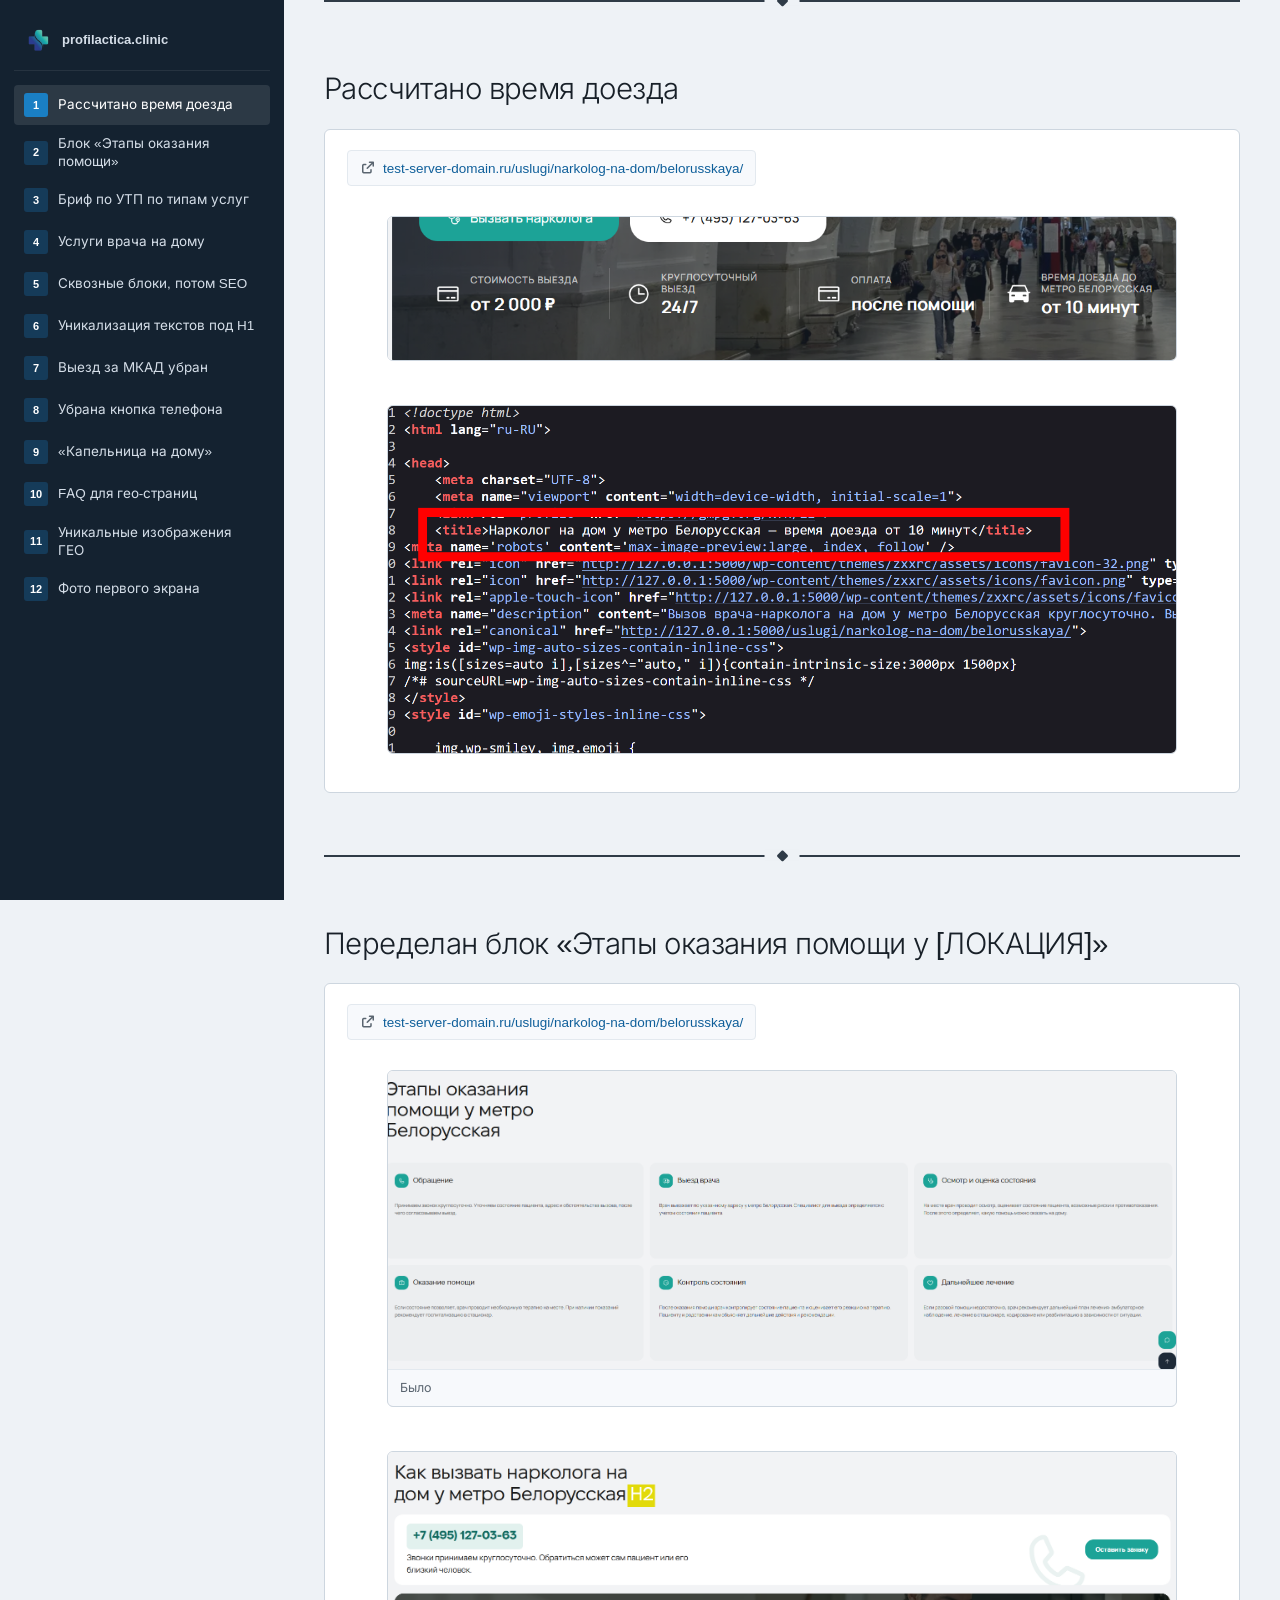
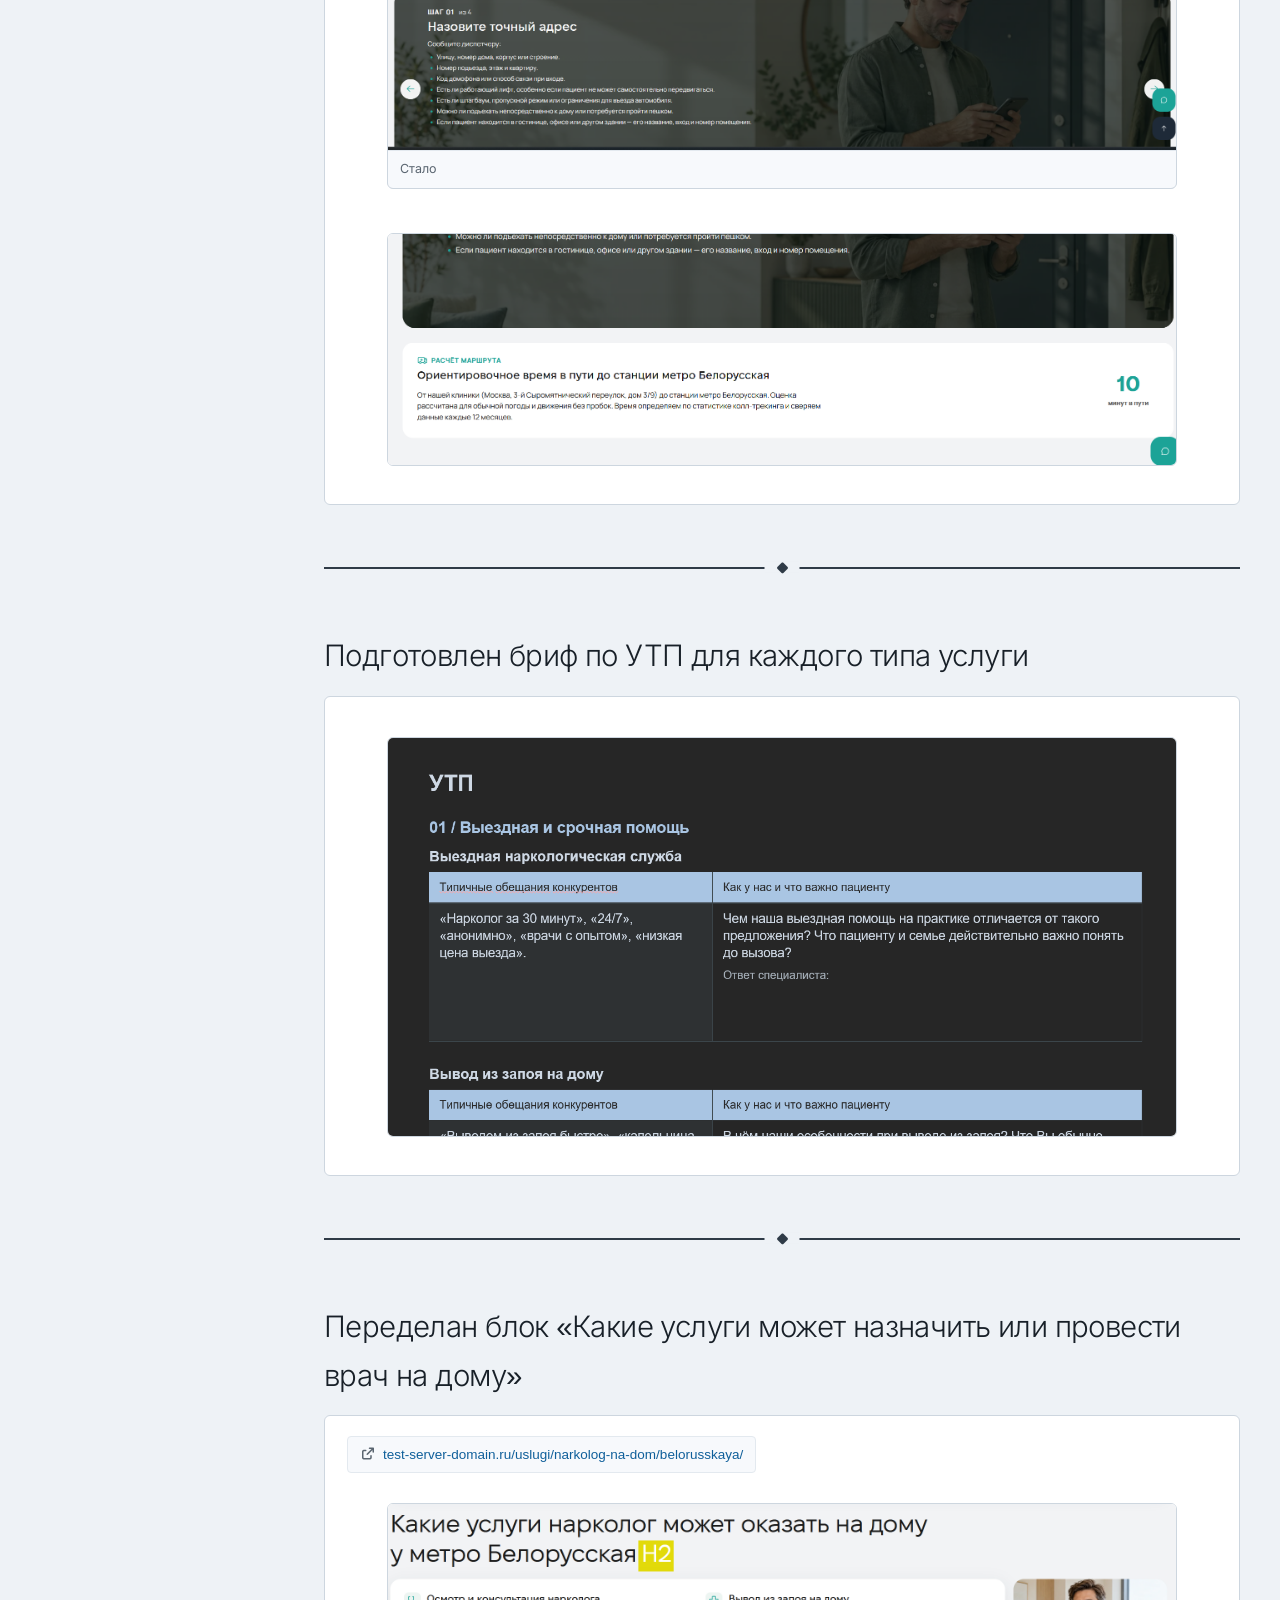
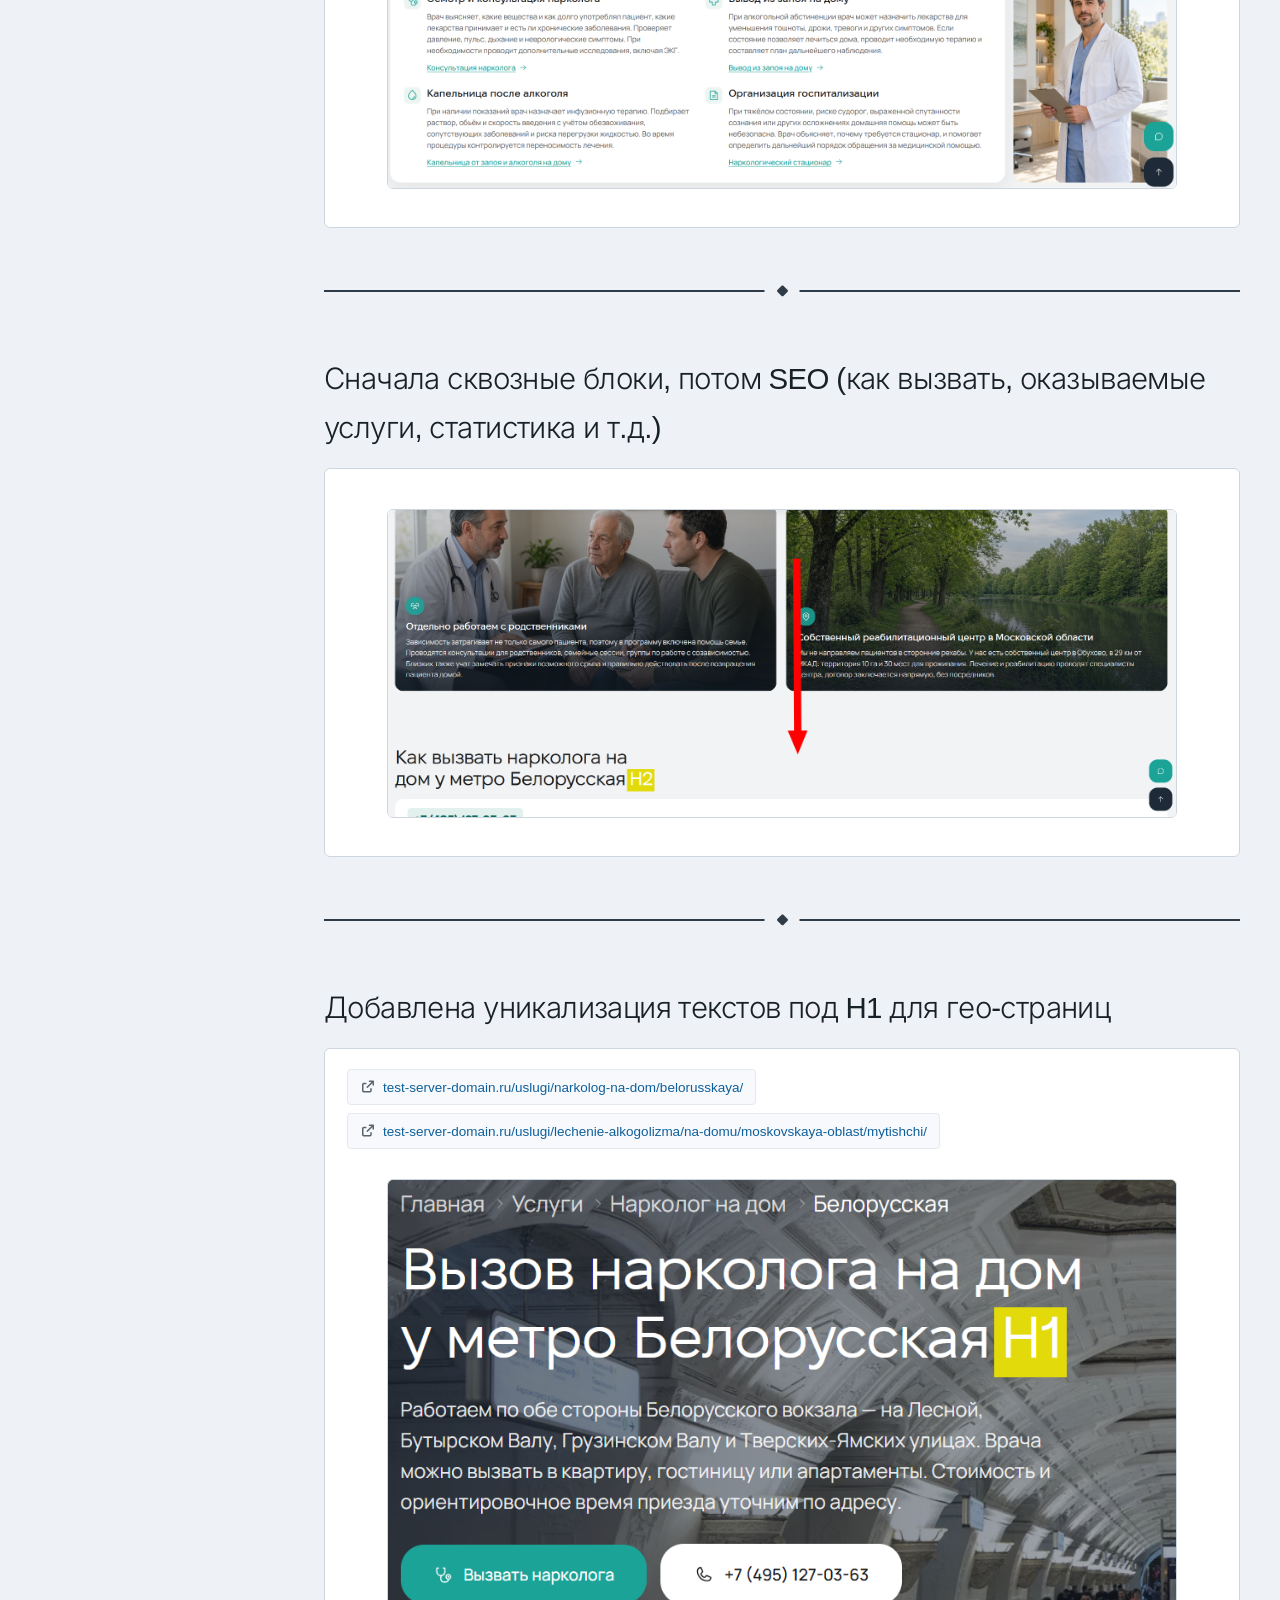
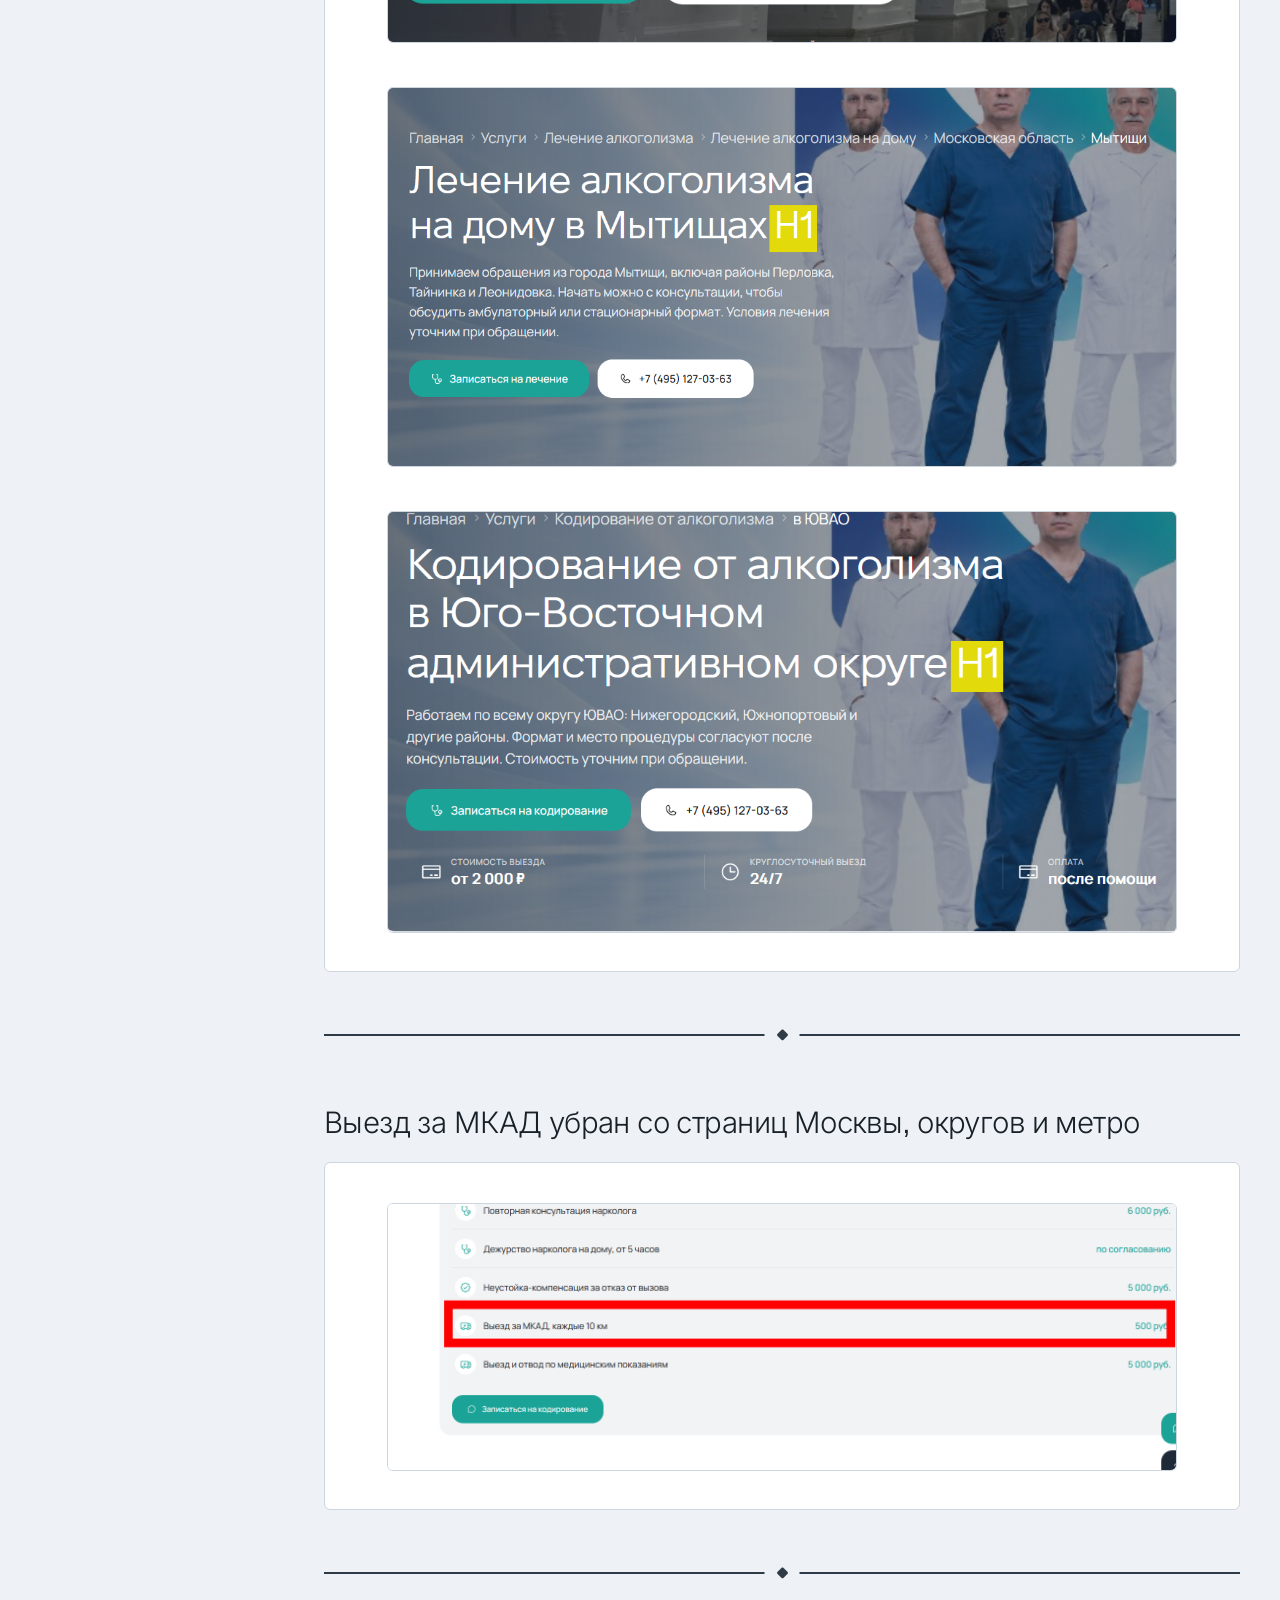
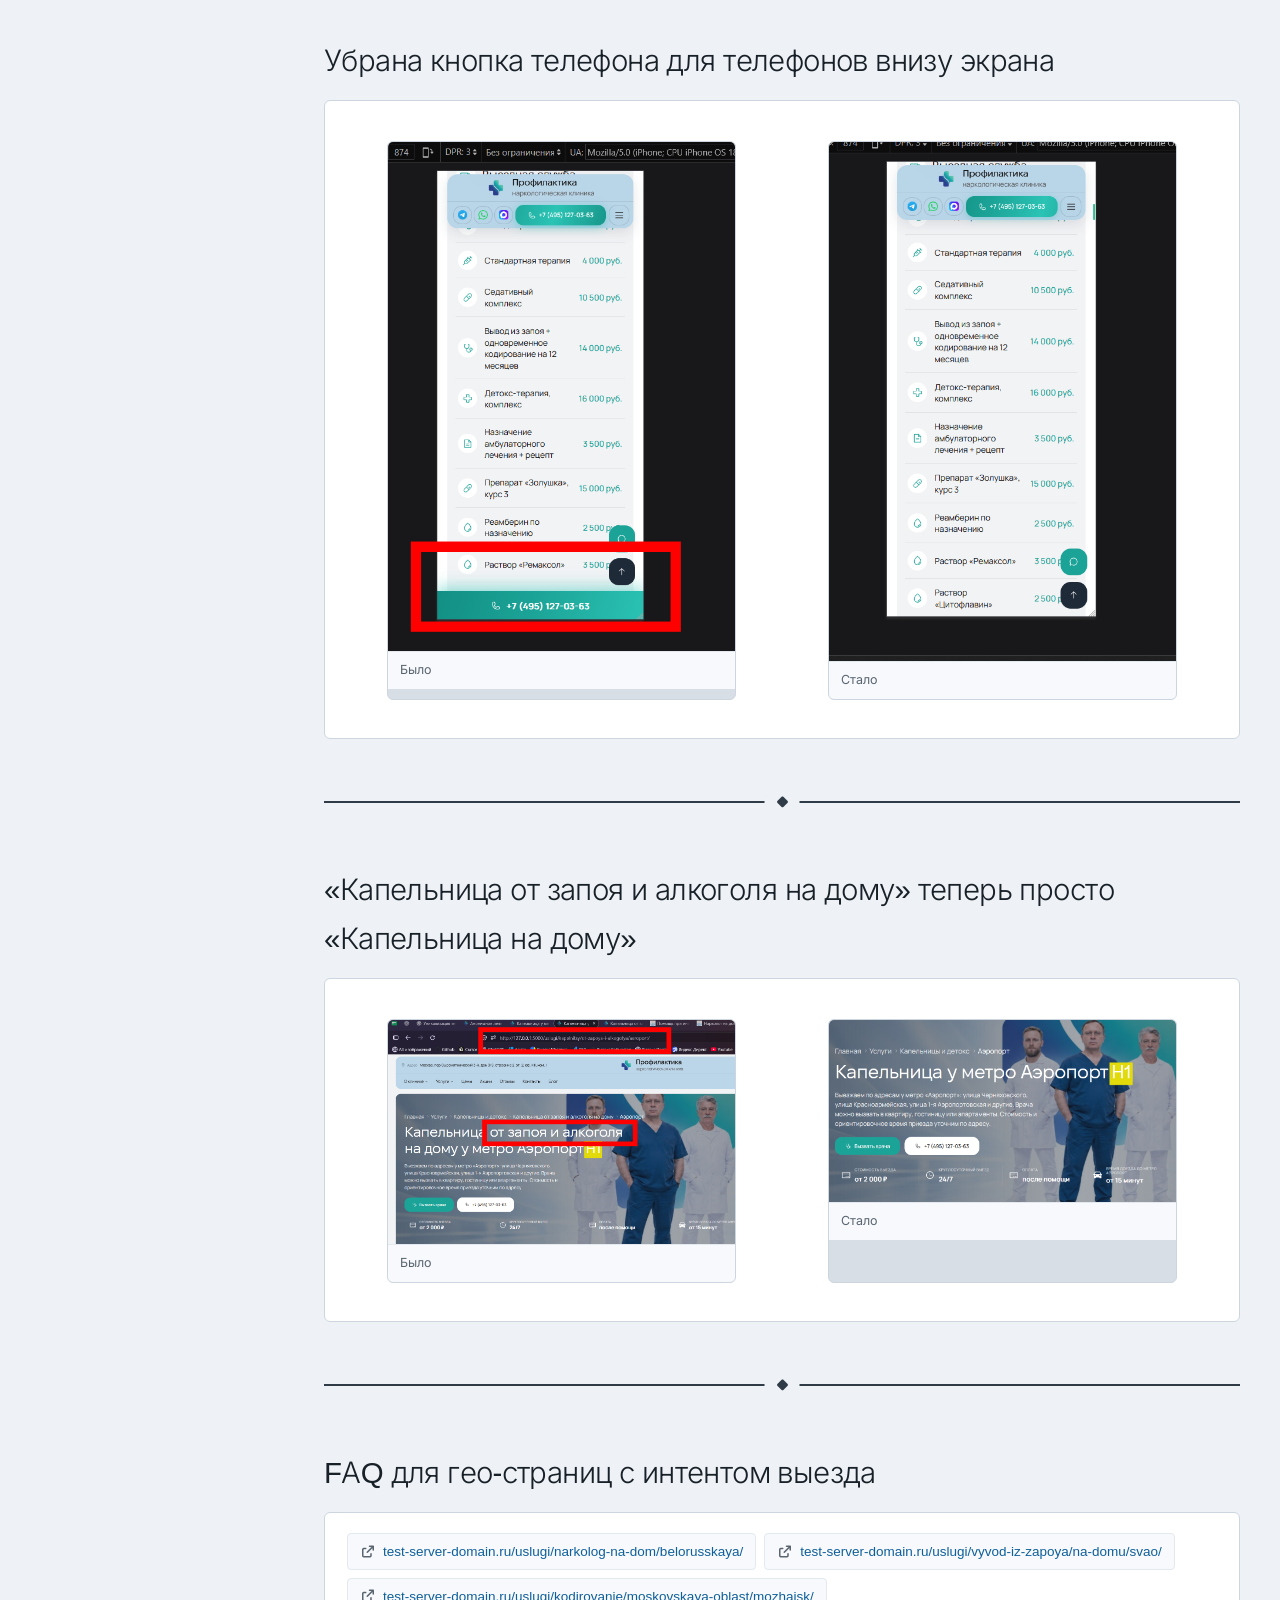
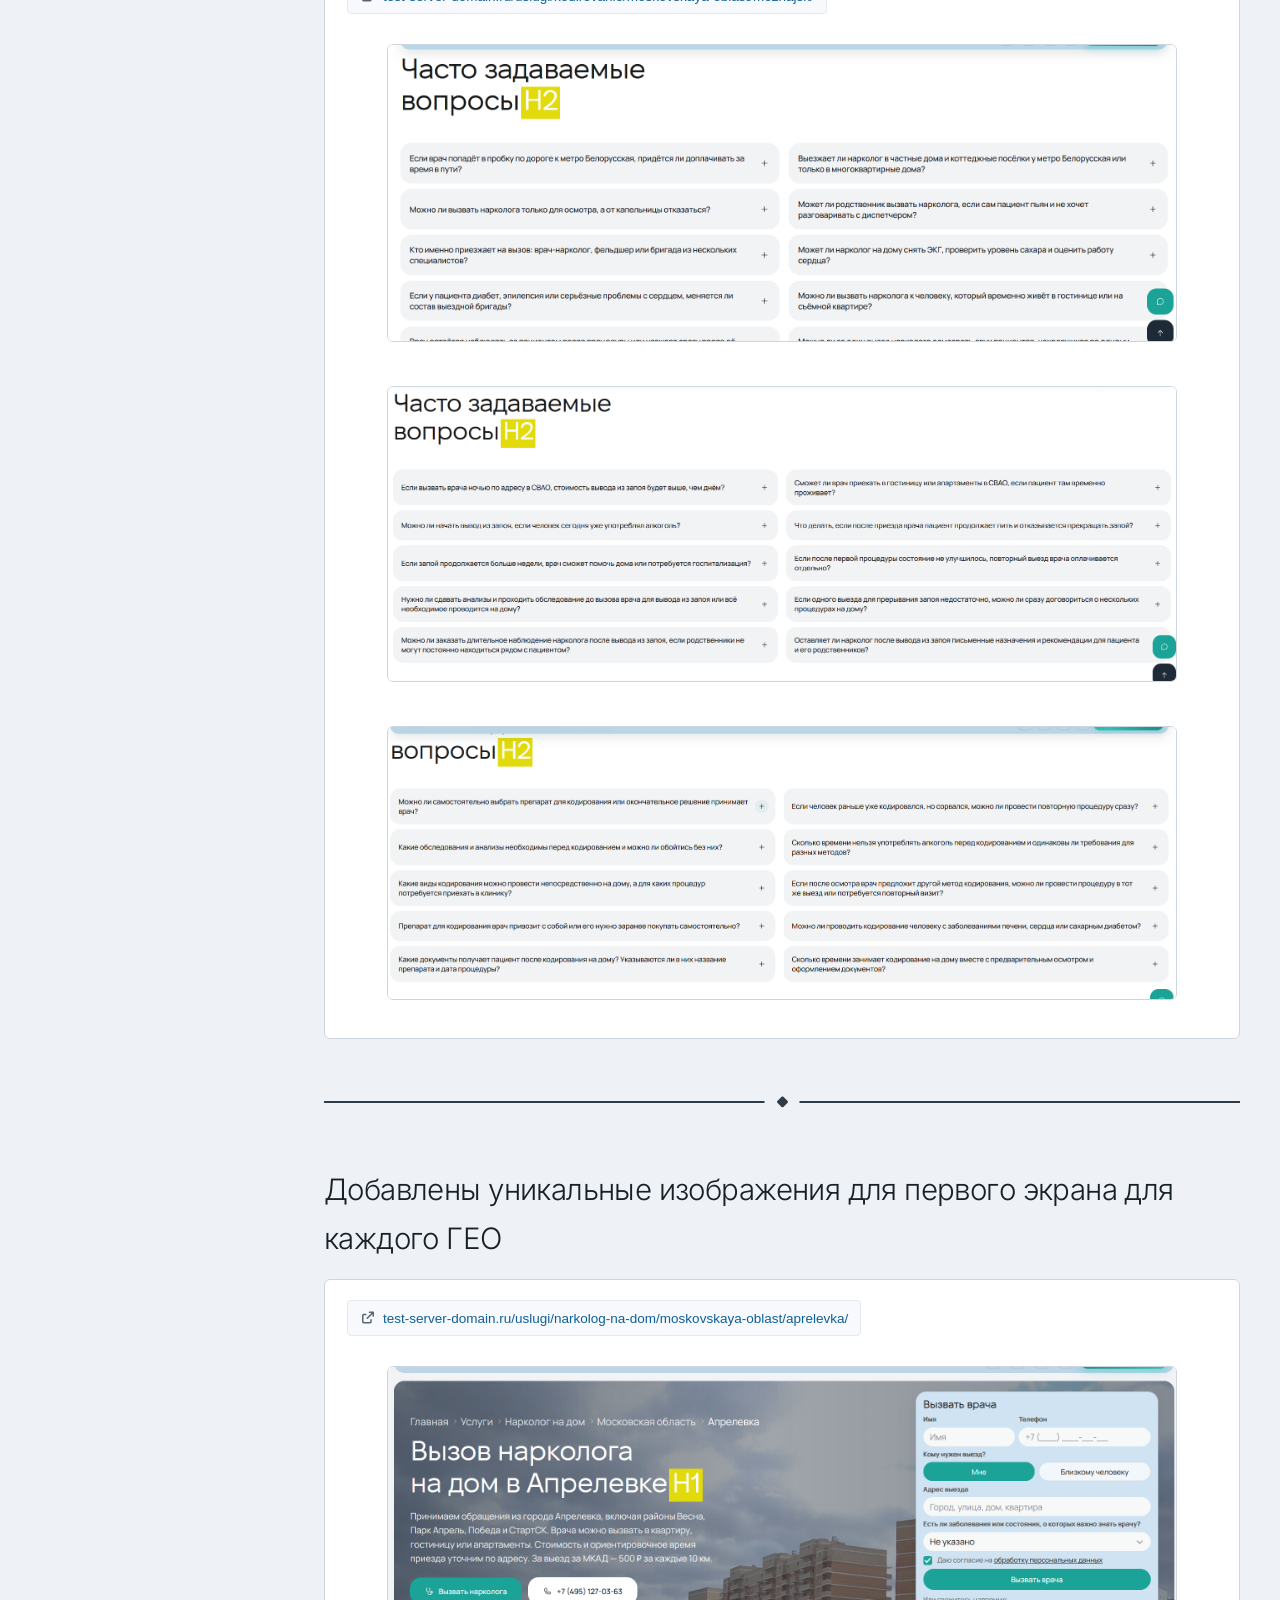
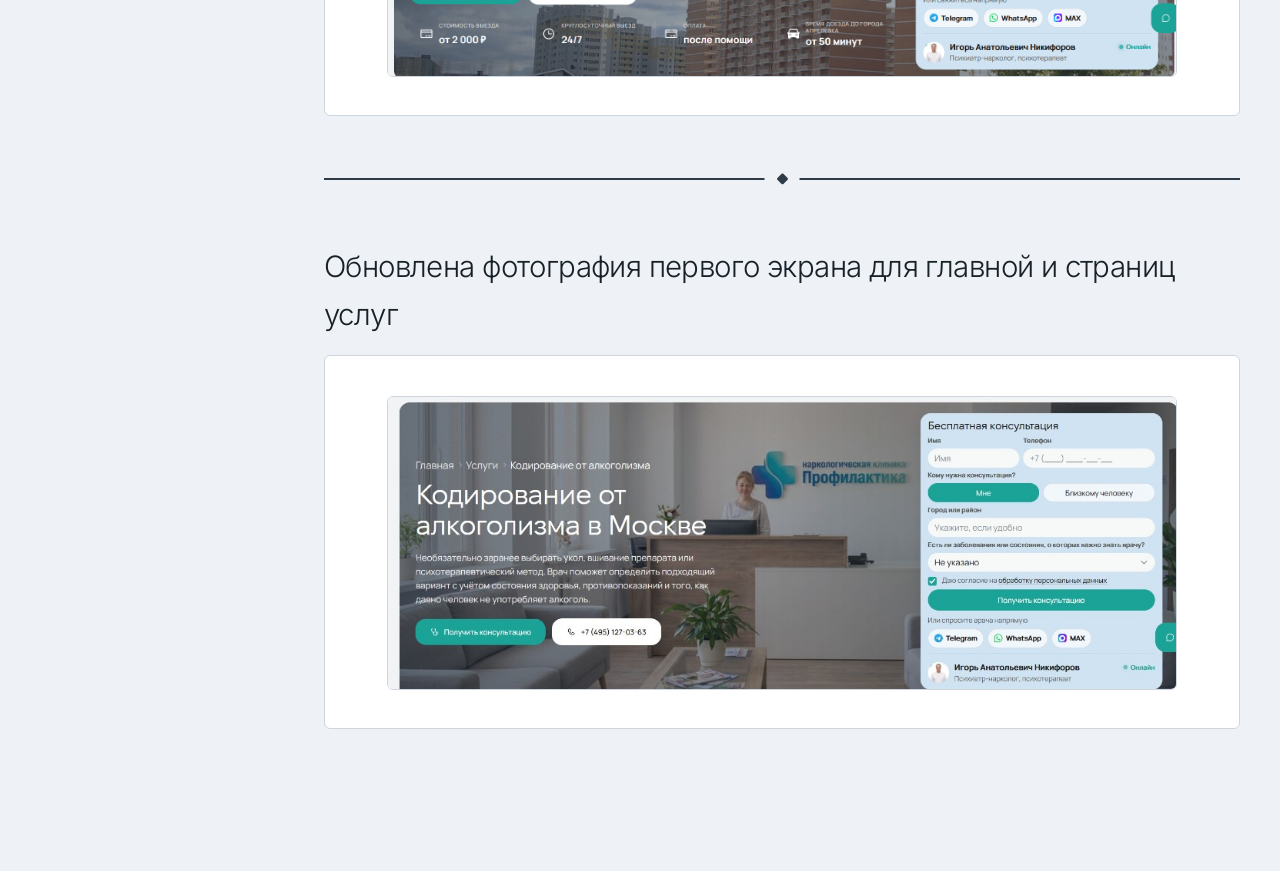
==== commit 517692e9: "Add new section for hero image on main page with updated screenshot" ====
--- a/index.html
+++ b/index.html
@@ -41,6 +41,7 @@
         <a href="#drip-title"><span class="nav-num" aria-hidden="true">9</span>«Капельница на дому»</a>
         <a href="#faq-geo"><span class="nav-num" aria-hidden="true">10</span>FAQ для гео-страниц</a>
         <a href="#hero-geo"><span class="nav-num" aria-hidden="true">11</span>Уникальные изображения ГЕО</a>
+        <a href="#hero-main"><span class="nav-num" aria-hidden="true">12</span>Фото первого экрана</a>
       </nav>
     </aside>
     <button class="drawer-backdrop" id="drawer-backdrop" type="button" aria-label="Закрыть меню" hidden></button>
@@ -287,6 +288,19 @@
           </div>
         </article>
       </section>
+
+      <section class="report-section" id="hero-main" aria-labelledby="hero-main-title">
+        <h2 id="hero-main-title">Обновлена фотография первого экрана для главной и страниц услуг</h2>
+        <article class="work-card">
+          <div class="shot-grid">
+            <figure class="shot-frame">
+              <a href="./assets/screenshots/12-hero-main-services.jpg">
+                <img src="./assets/screenshots/12-hero-main-services.jpg" alt="" loading="lazy" width="1024" height="380">
+              </a>
+            </figure>
+          </div>
+        </article>
+      </section>
     </main>
   </div>
 
--- a/assets/css/report.css
+++ b/assets/css/report.css
@@ -213,8 +213,25 @@
   .hero h1{font-size:24px}
   .hero{padding:28px 0 28px}
   .report-section{padding:40px 0 32px}
-  .work-card{padding:16px}
+  main{padding:0 8px 64px}
+  .work-card{padding:14px 8px 8px}
   .work-card__head{flex-direction:column;align-items:flex-start}
+  .link-row{margin:0 6px 12px}
+  .shot-grid{gap:10px}
+  .shot-frame{
+    border-radius:4px;
+  }
+  .shot-frame img,
+  .shot-frame--tall img{
+    max-height:none;
+    width:100%;
+  }
+  .lightbox{padding:8px}
+  .lightbox__img{
+    max-width:100vw;
+    max-height:100vh;
+    border-radius:0;
+  }
 }
 
 @media print{
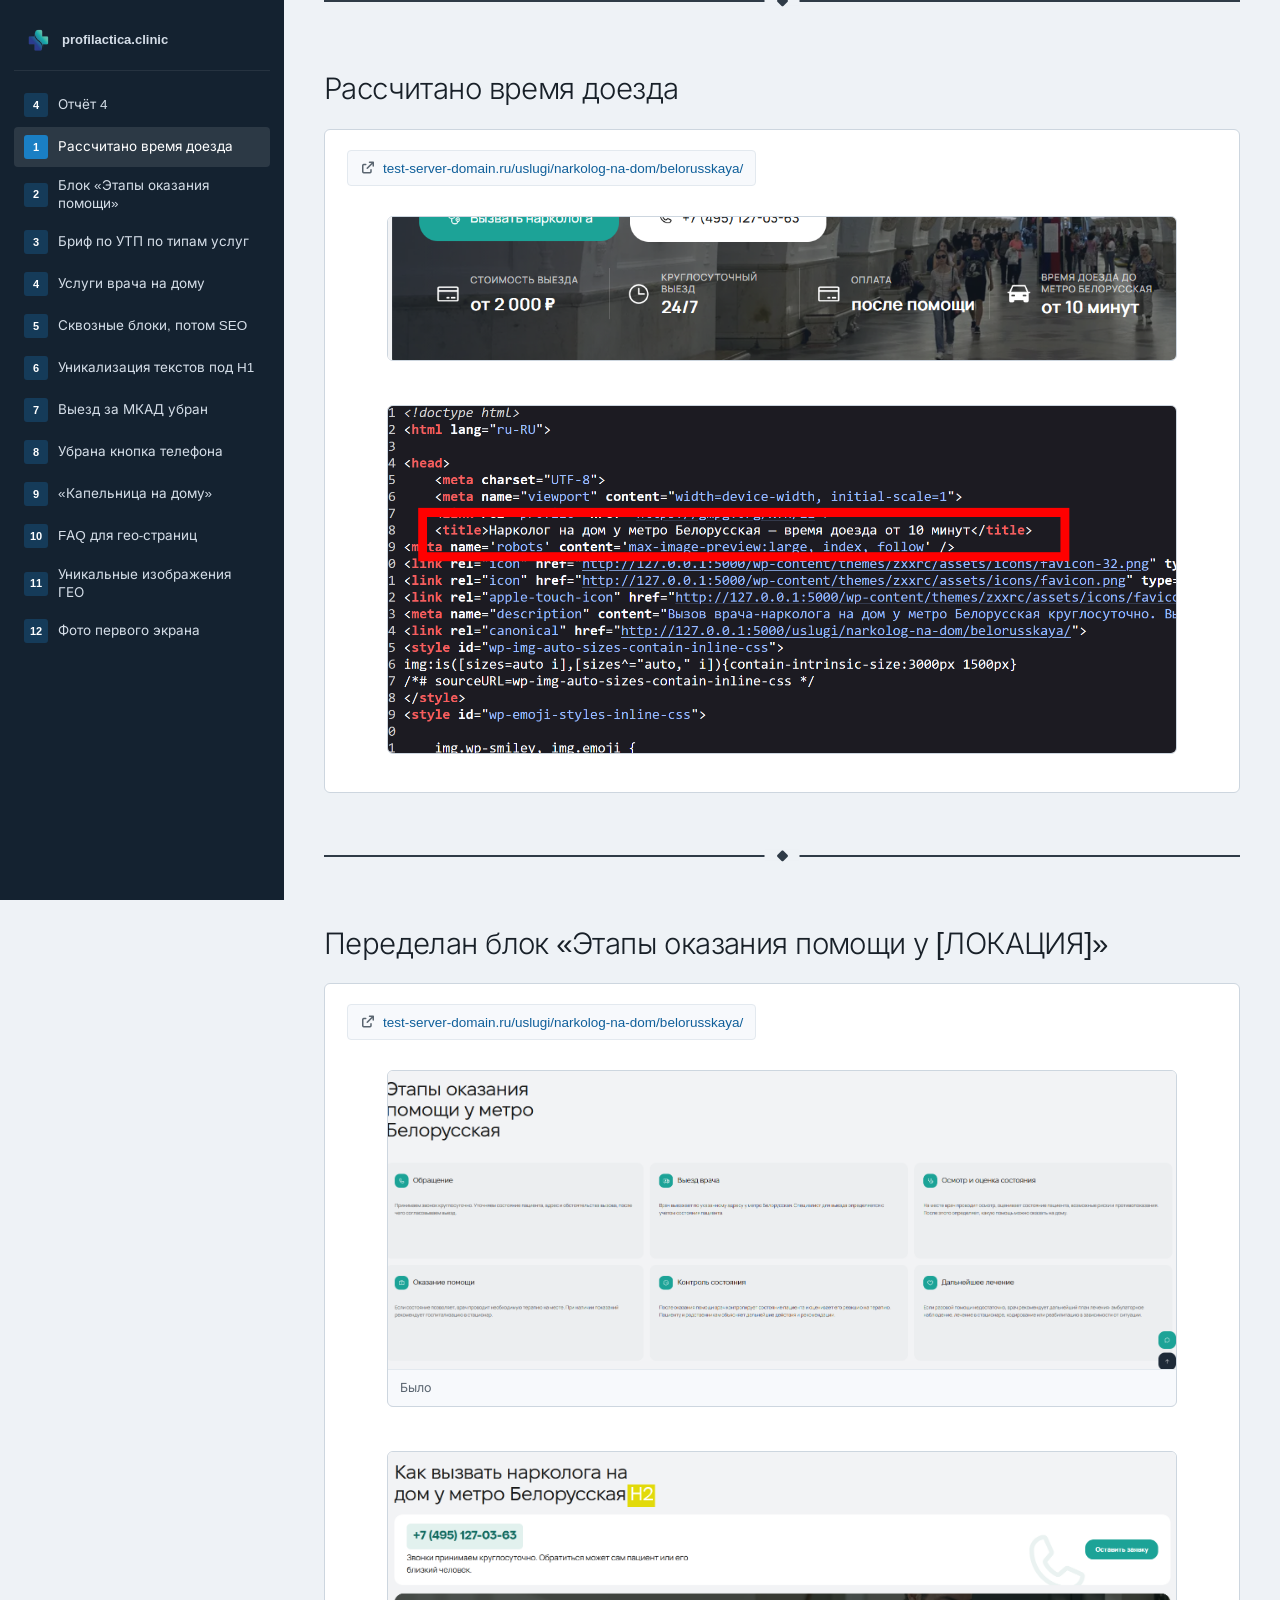
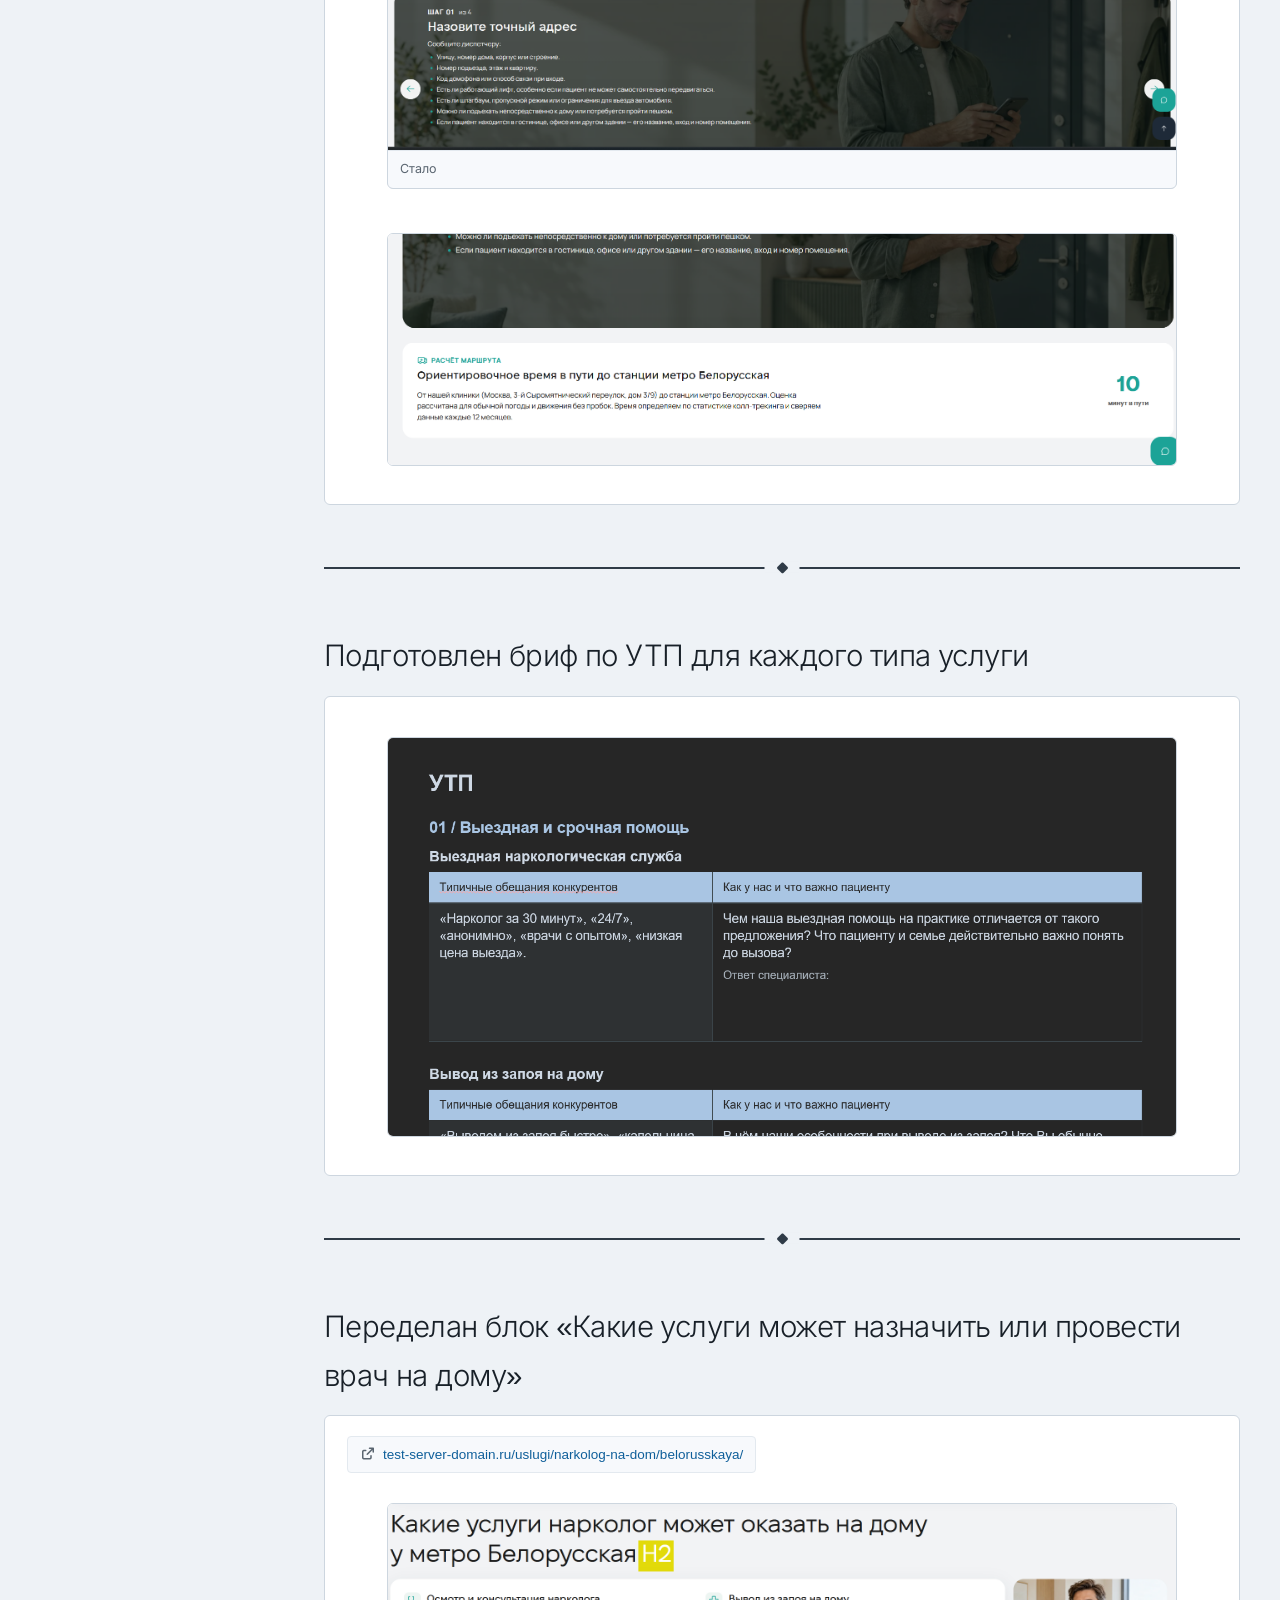
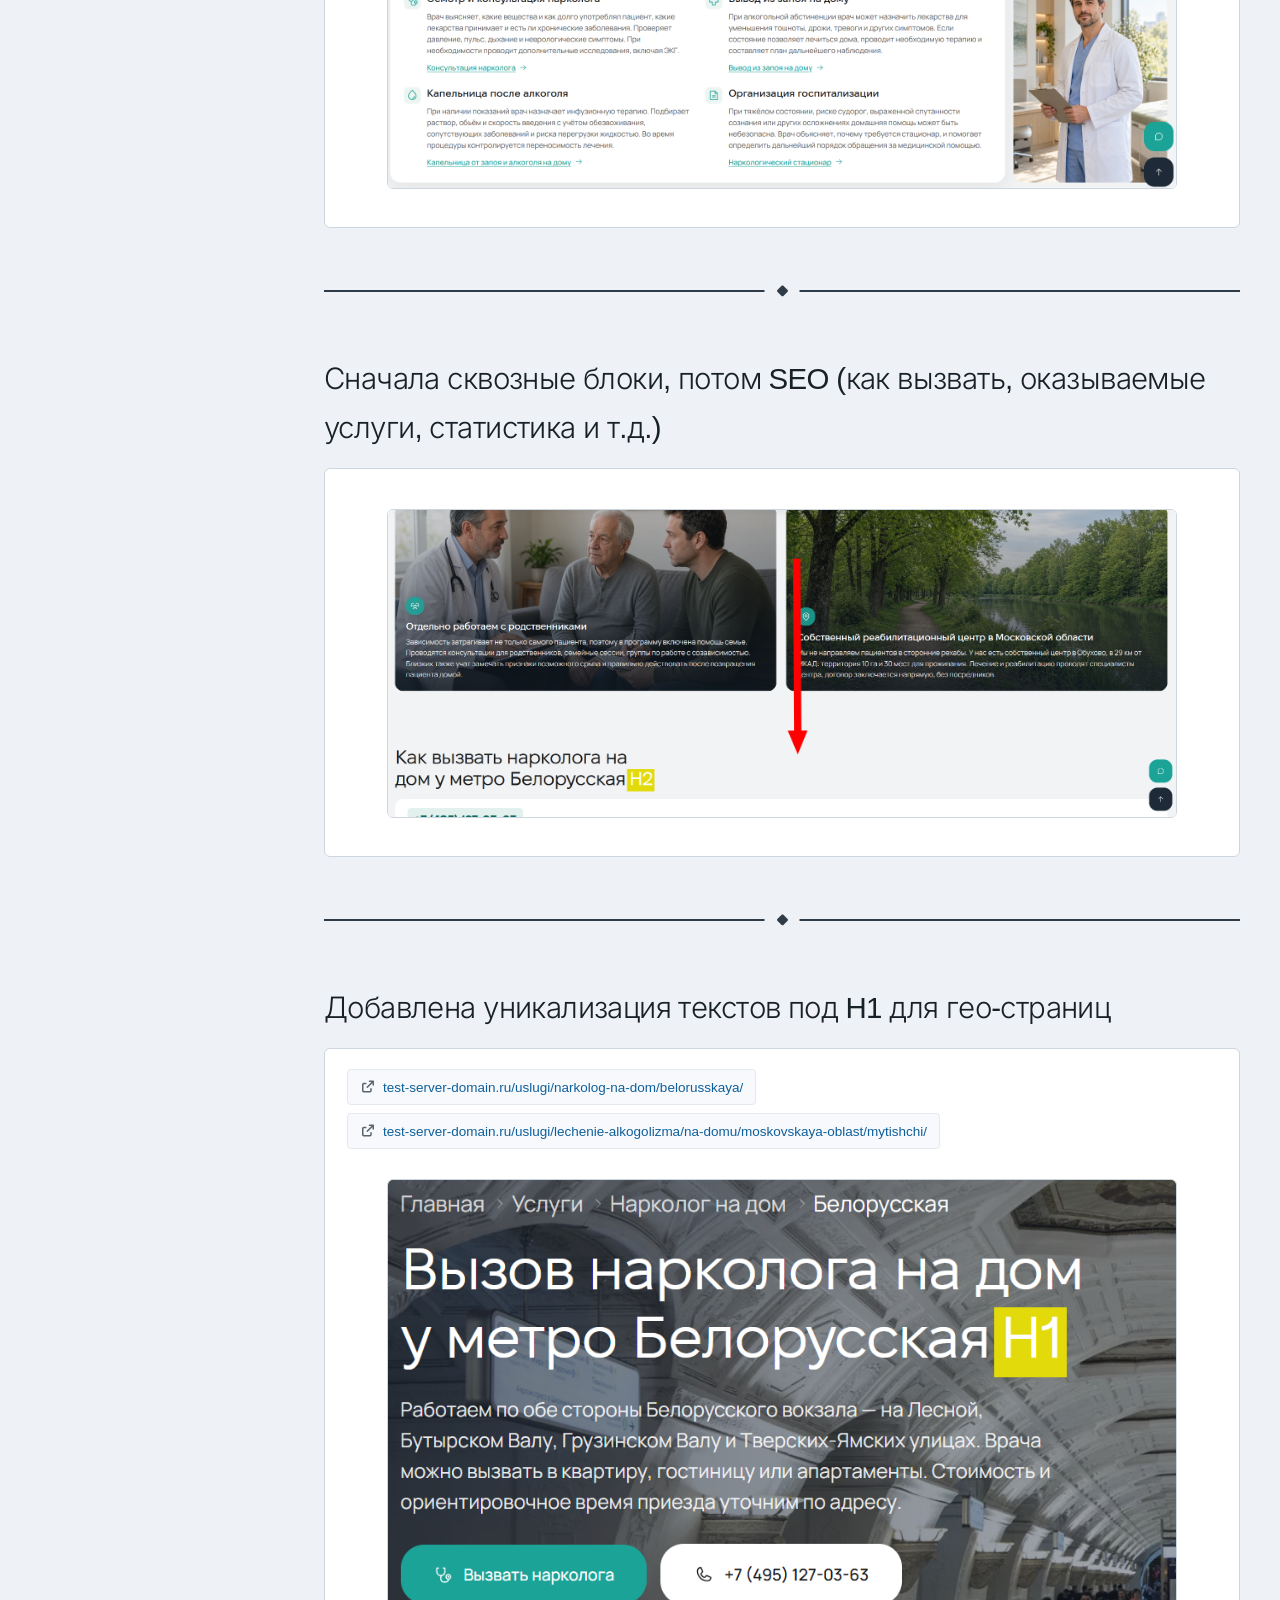
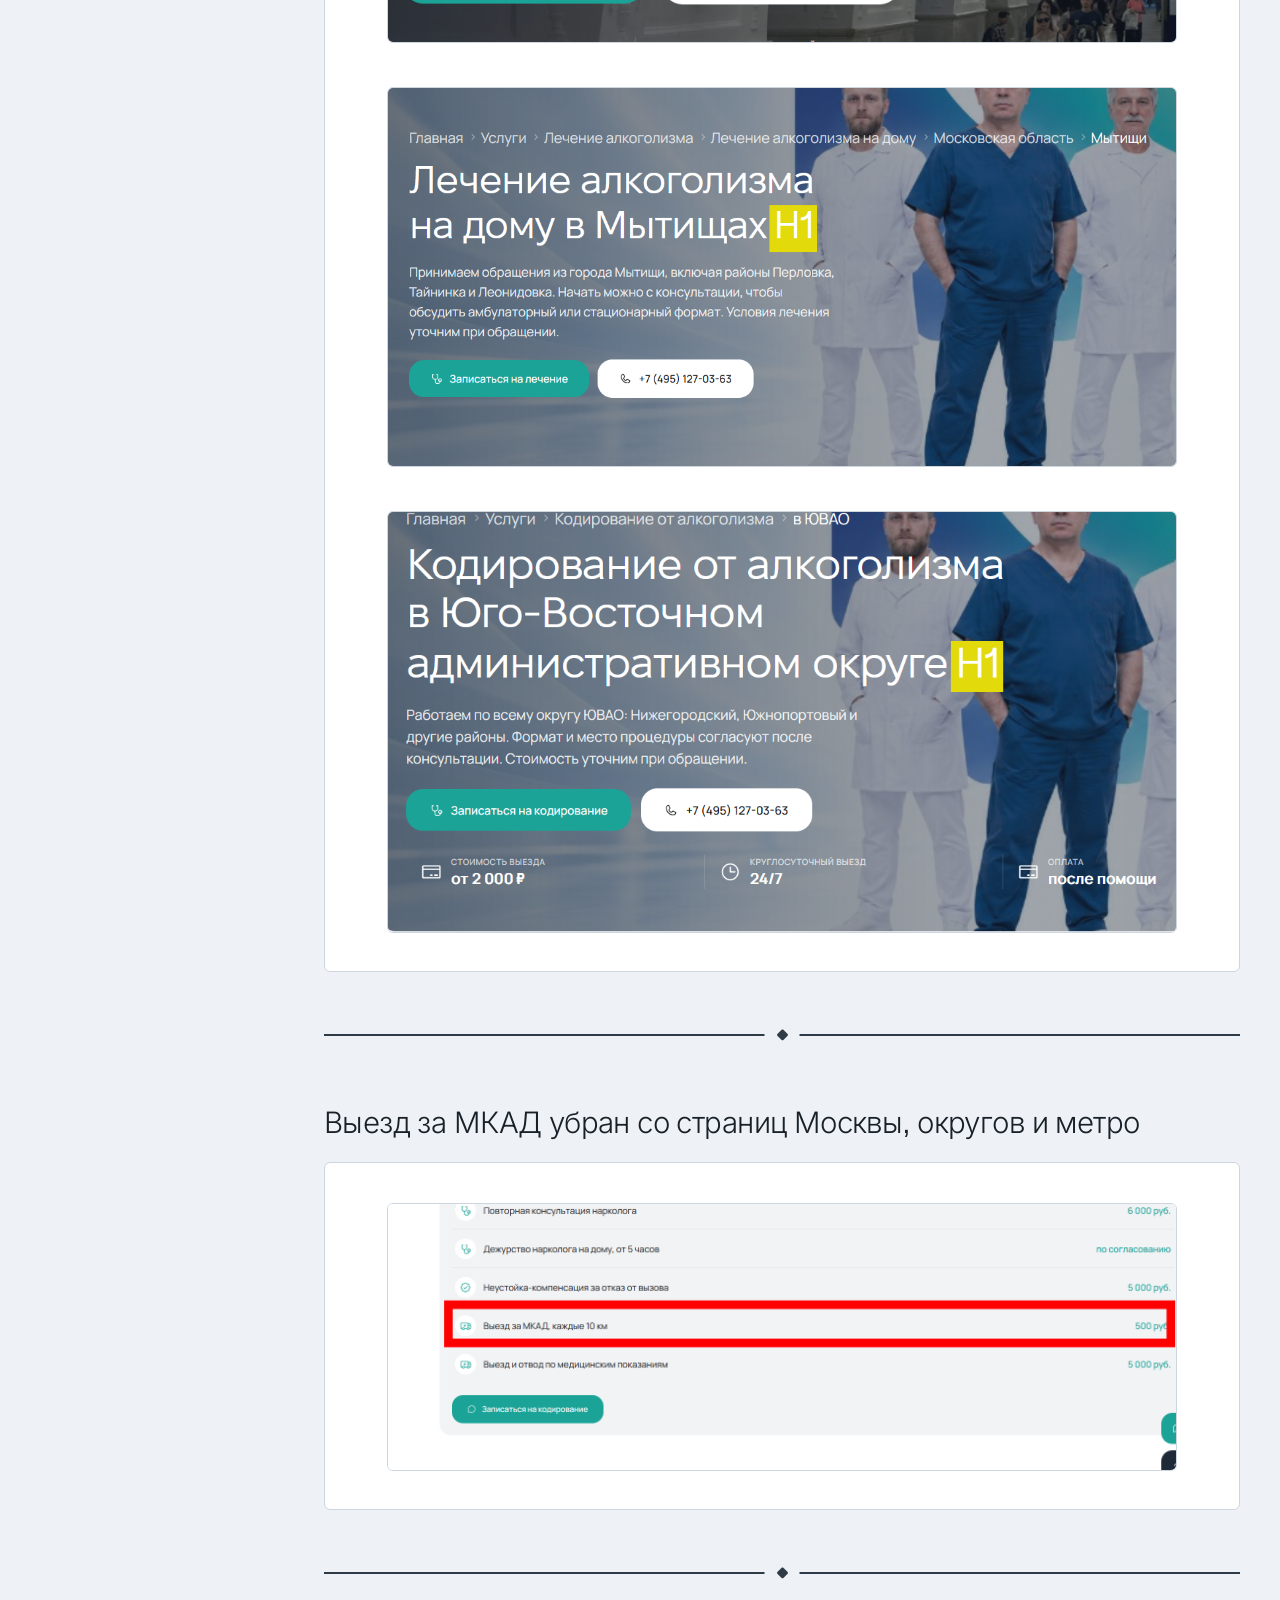
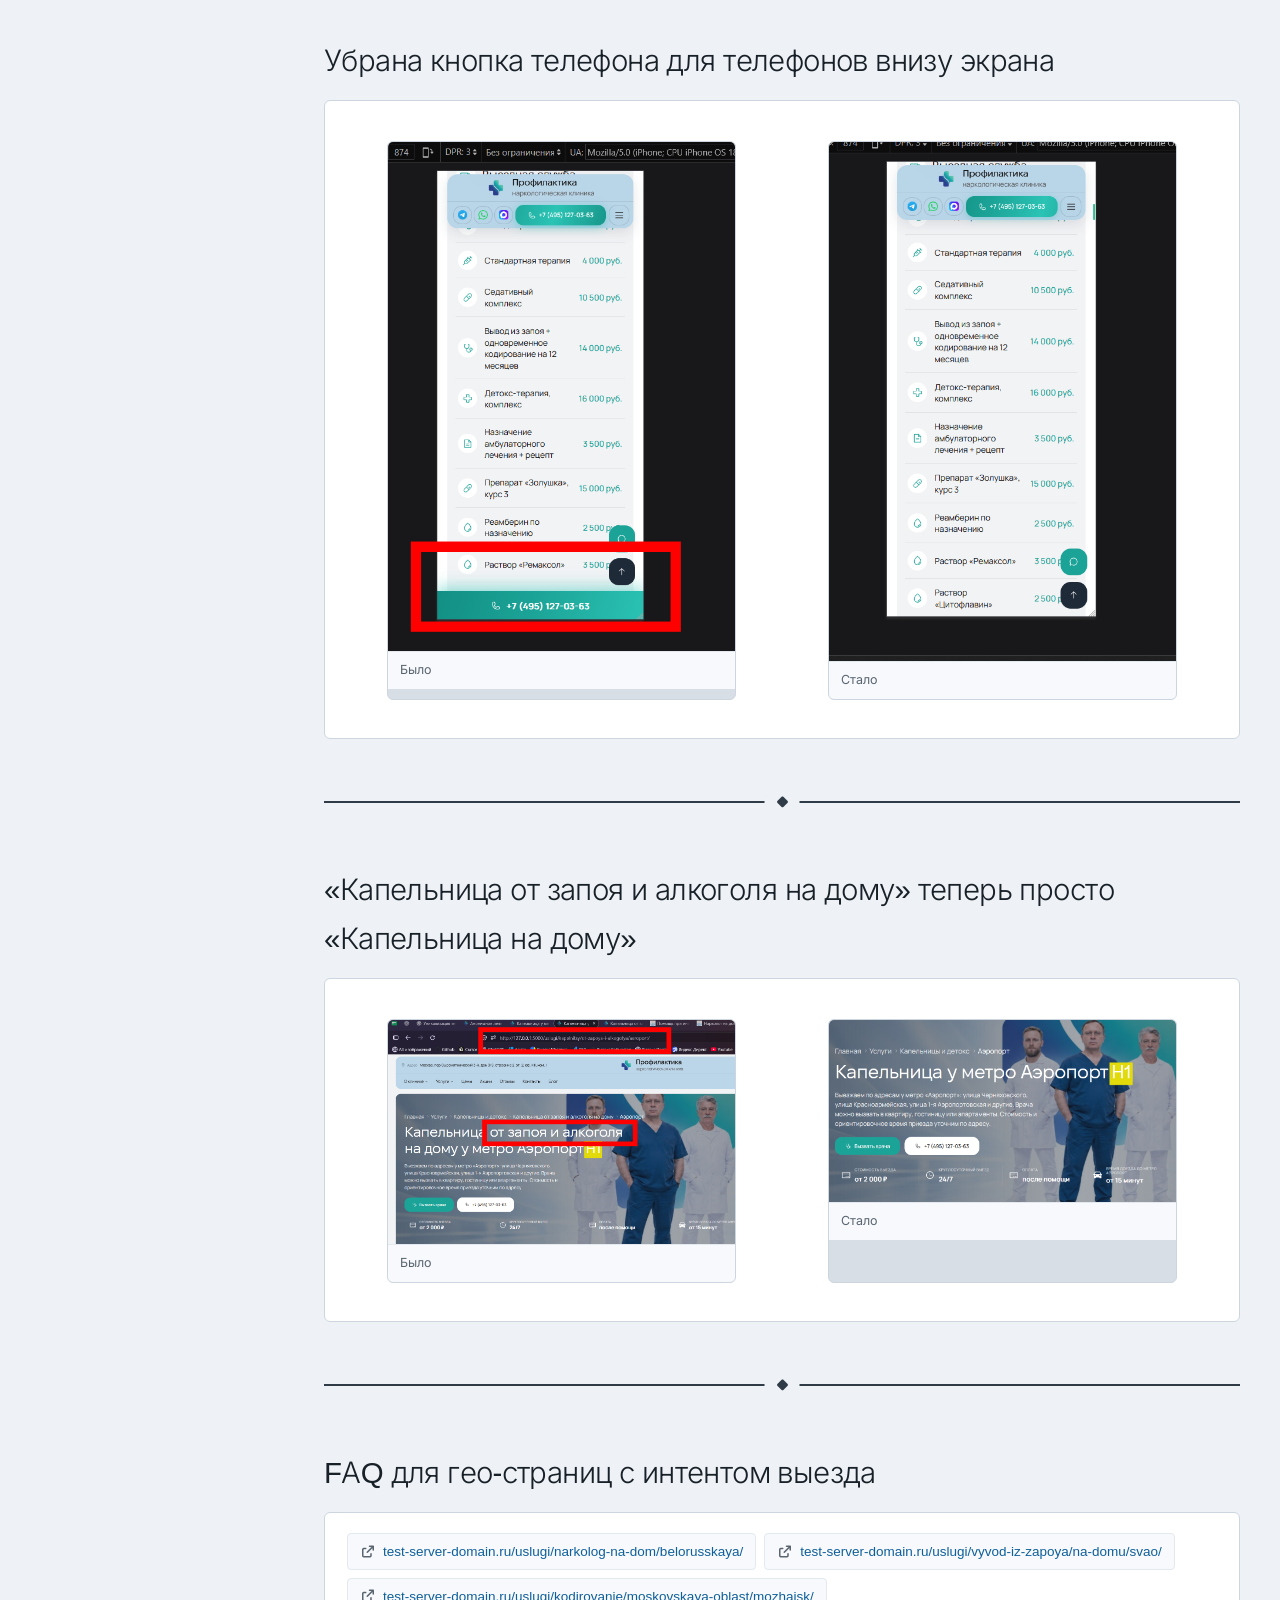
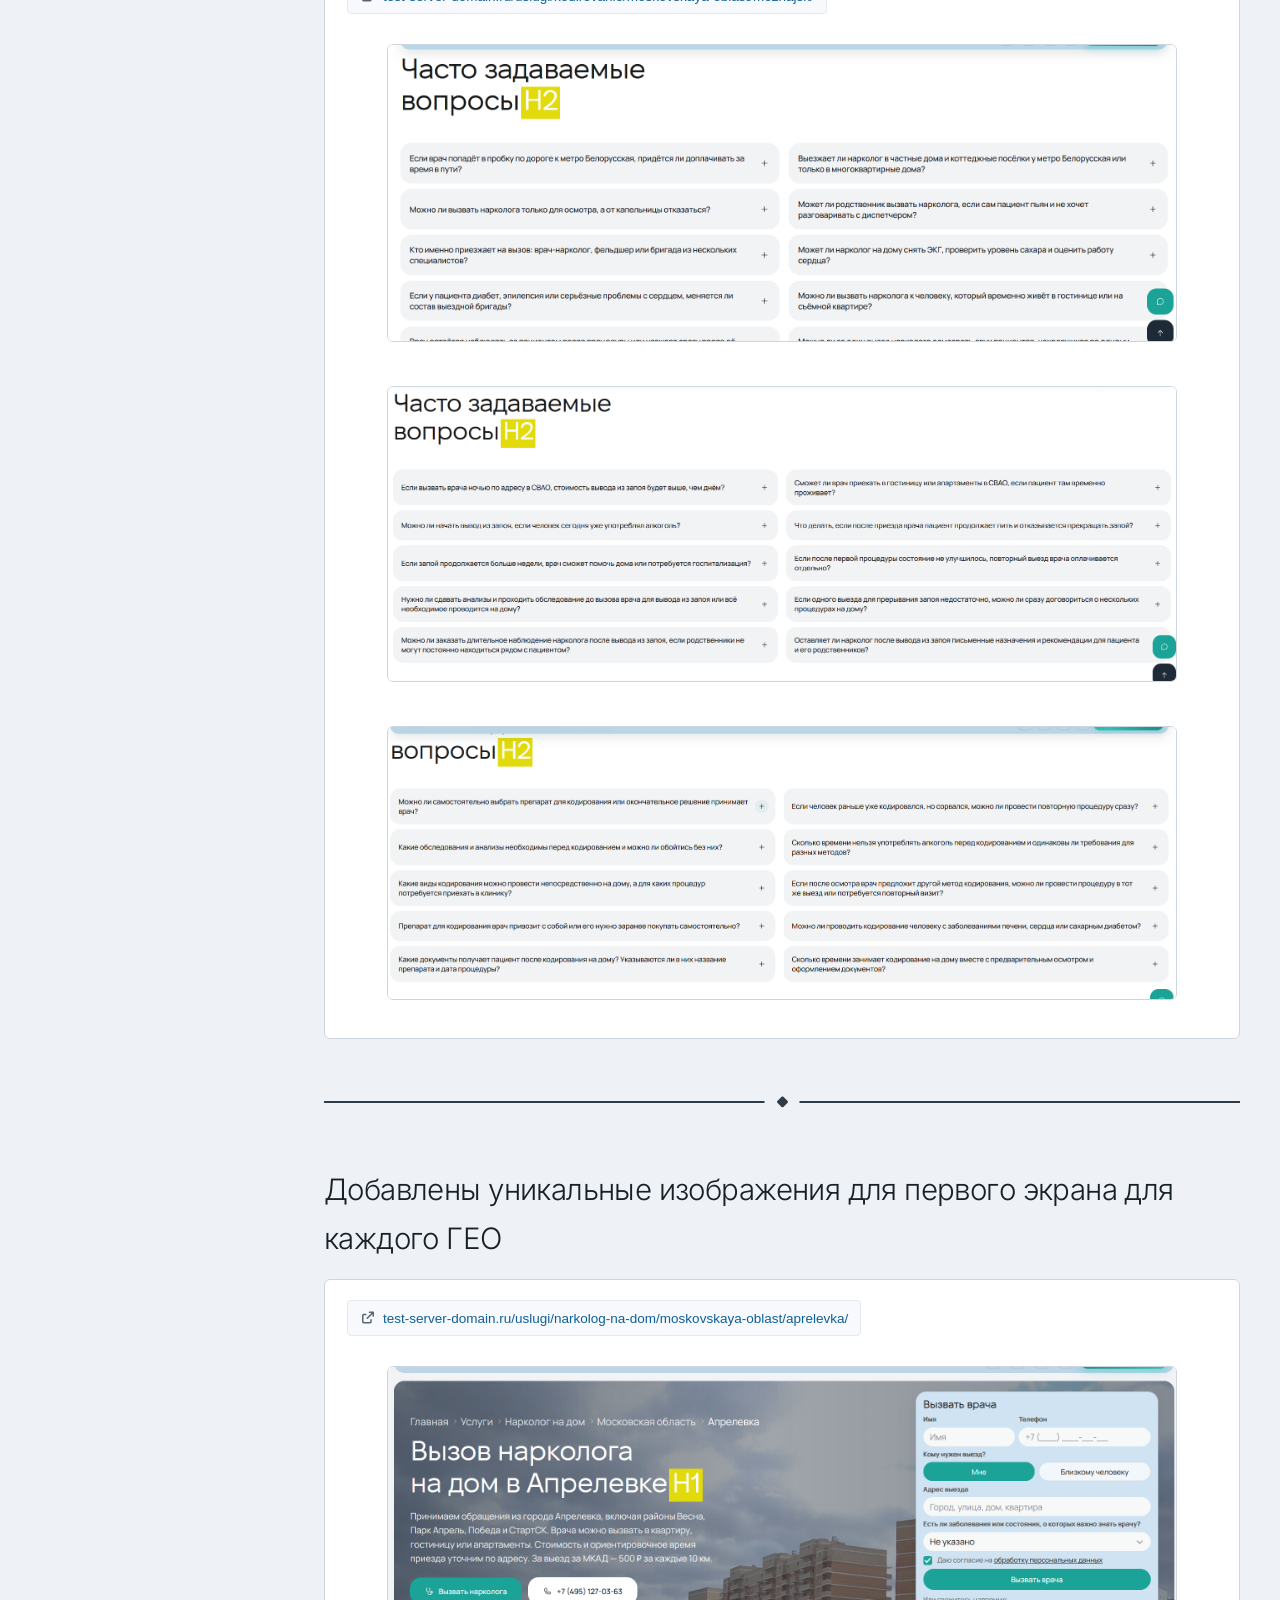
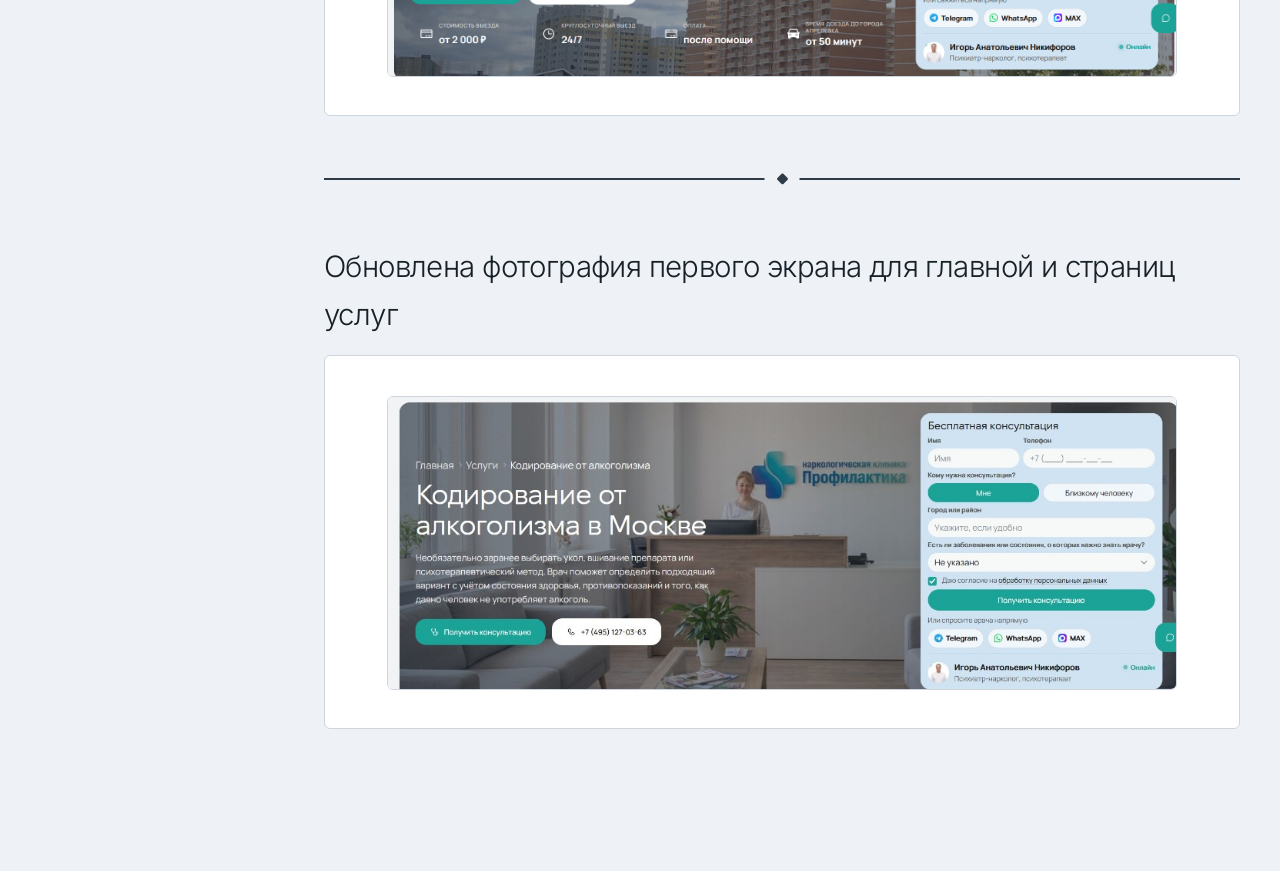
==== commit 945d8f01: "feat(report): add report 4" ====
--- a/index.html
+++ b/index.html
@@ -30,6 +30,7 @@
         <span>profilactica.clinic</span>
       </div>
       <nav class="sidebar__nav" aria-label="Разделы отчёта">
+        <a href="./report-4/"><span class="nav-num" aria-hidden="true">4</span>Отчёт 4</a>
         <a href="#travel-time"><span class="nav-num" aria-hidden="true">1</span>Рассчитано время доезда</a>
         <a href="#stages"><span class="nav-num" aria-hidden="true">2</span>Блок «Этапы оказания помощи»</a>
         <a href="#utp-brief"><span class="nav-num" aria-hidden="true">3</span>Бриф по УТП по типам услуг</a>
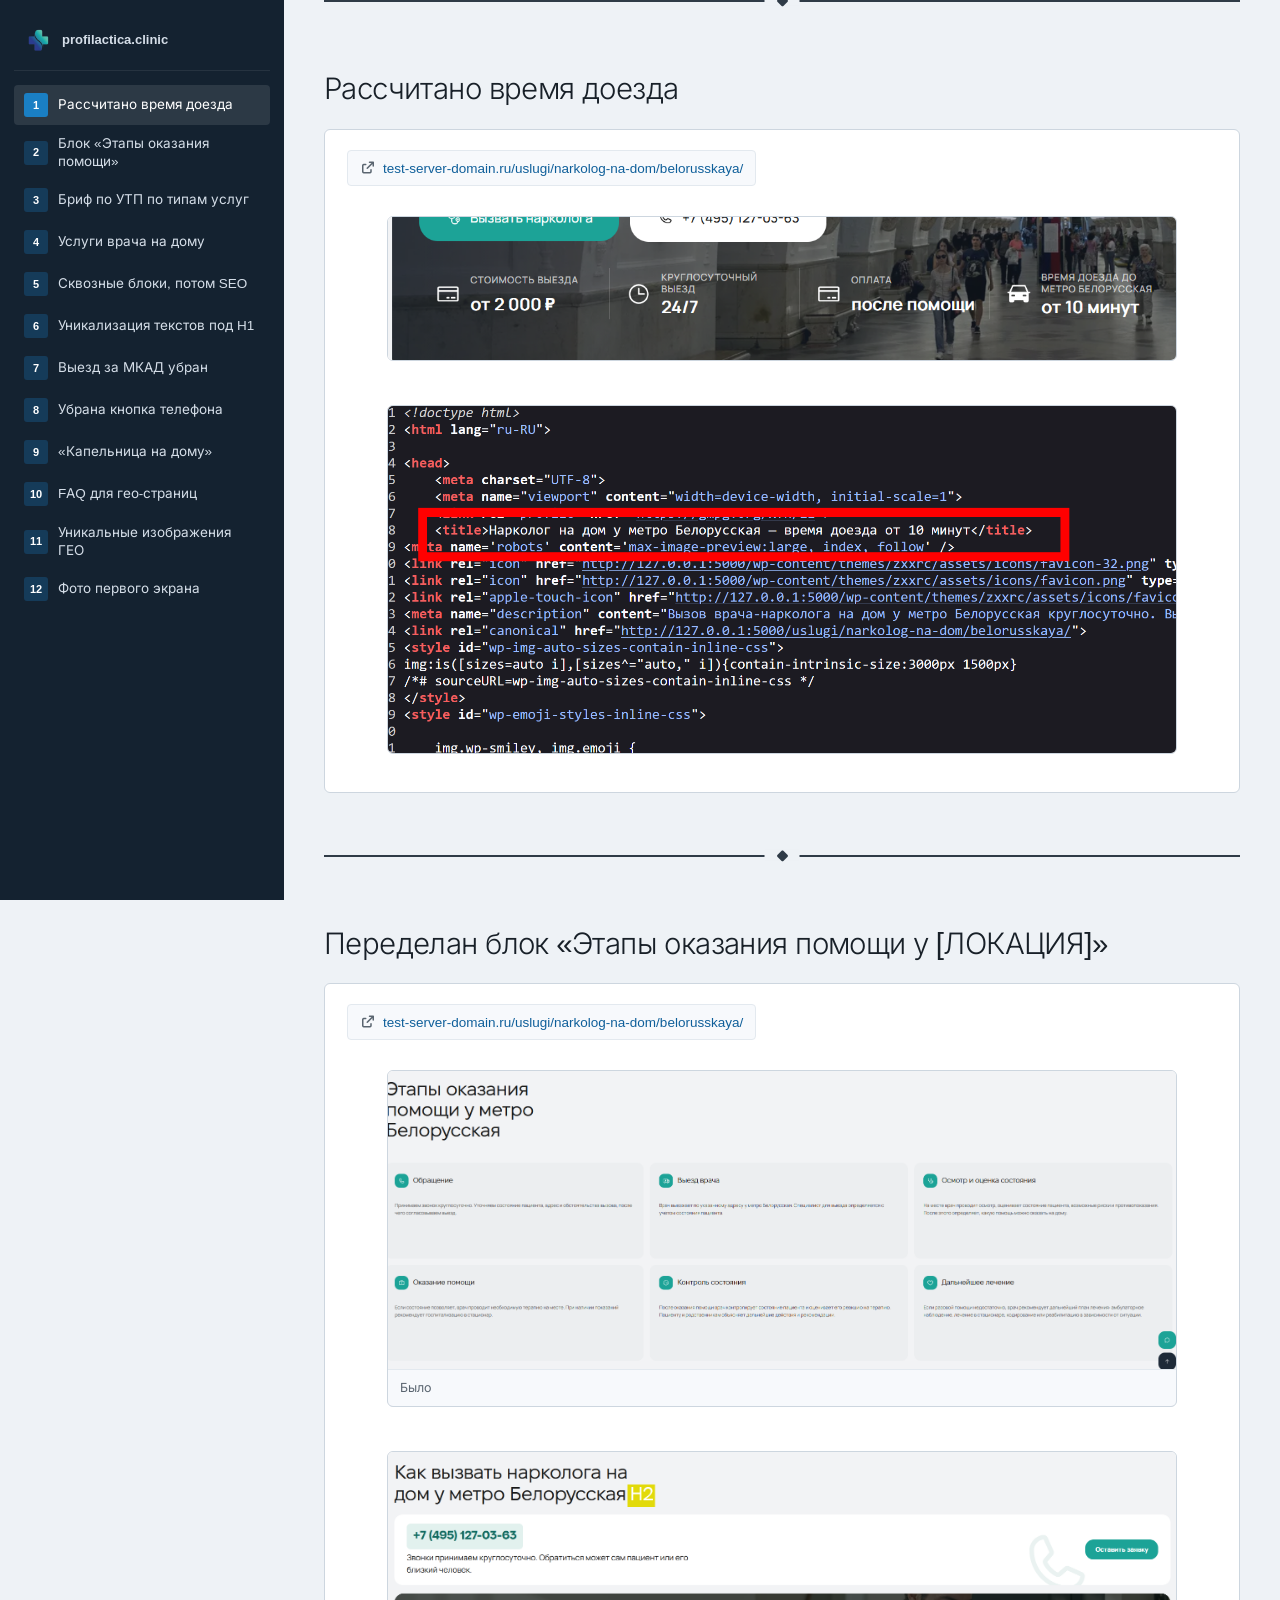
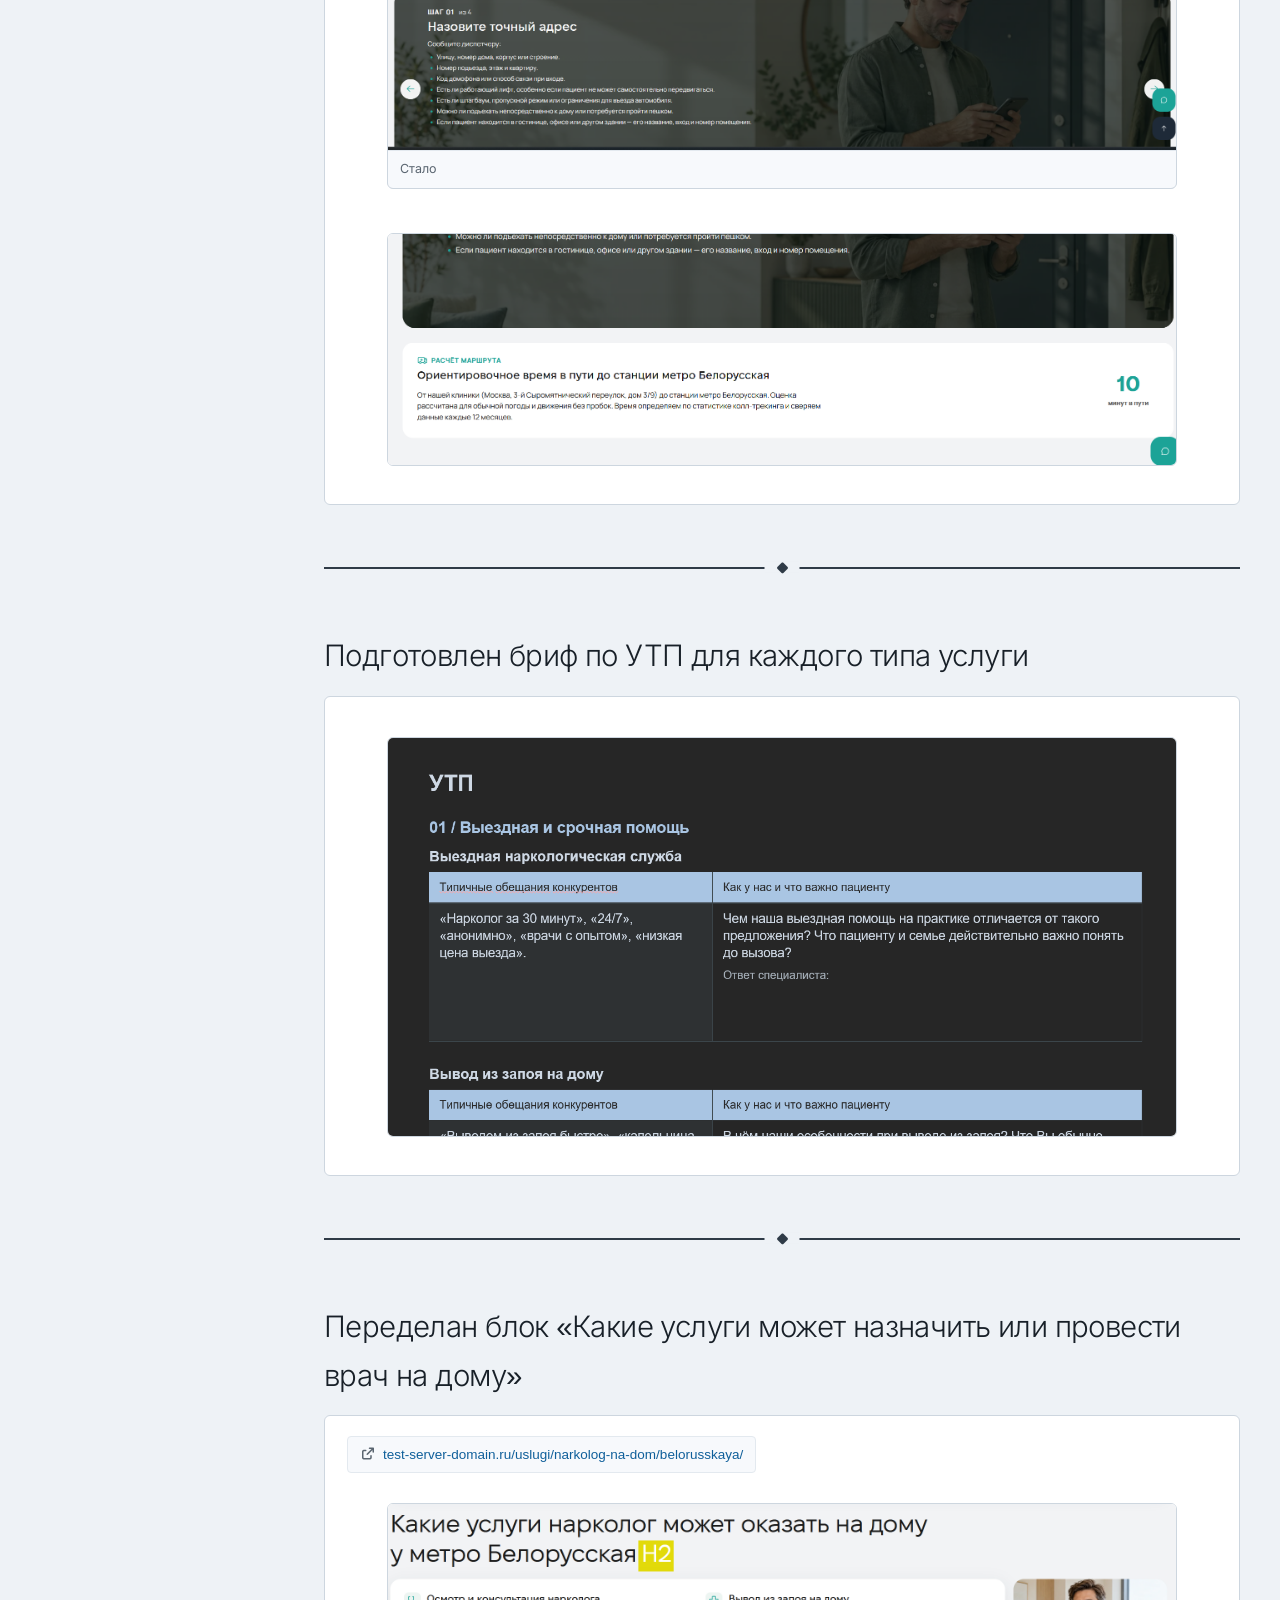
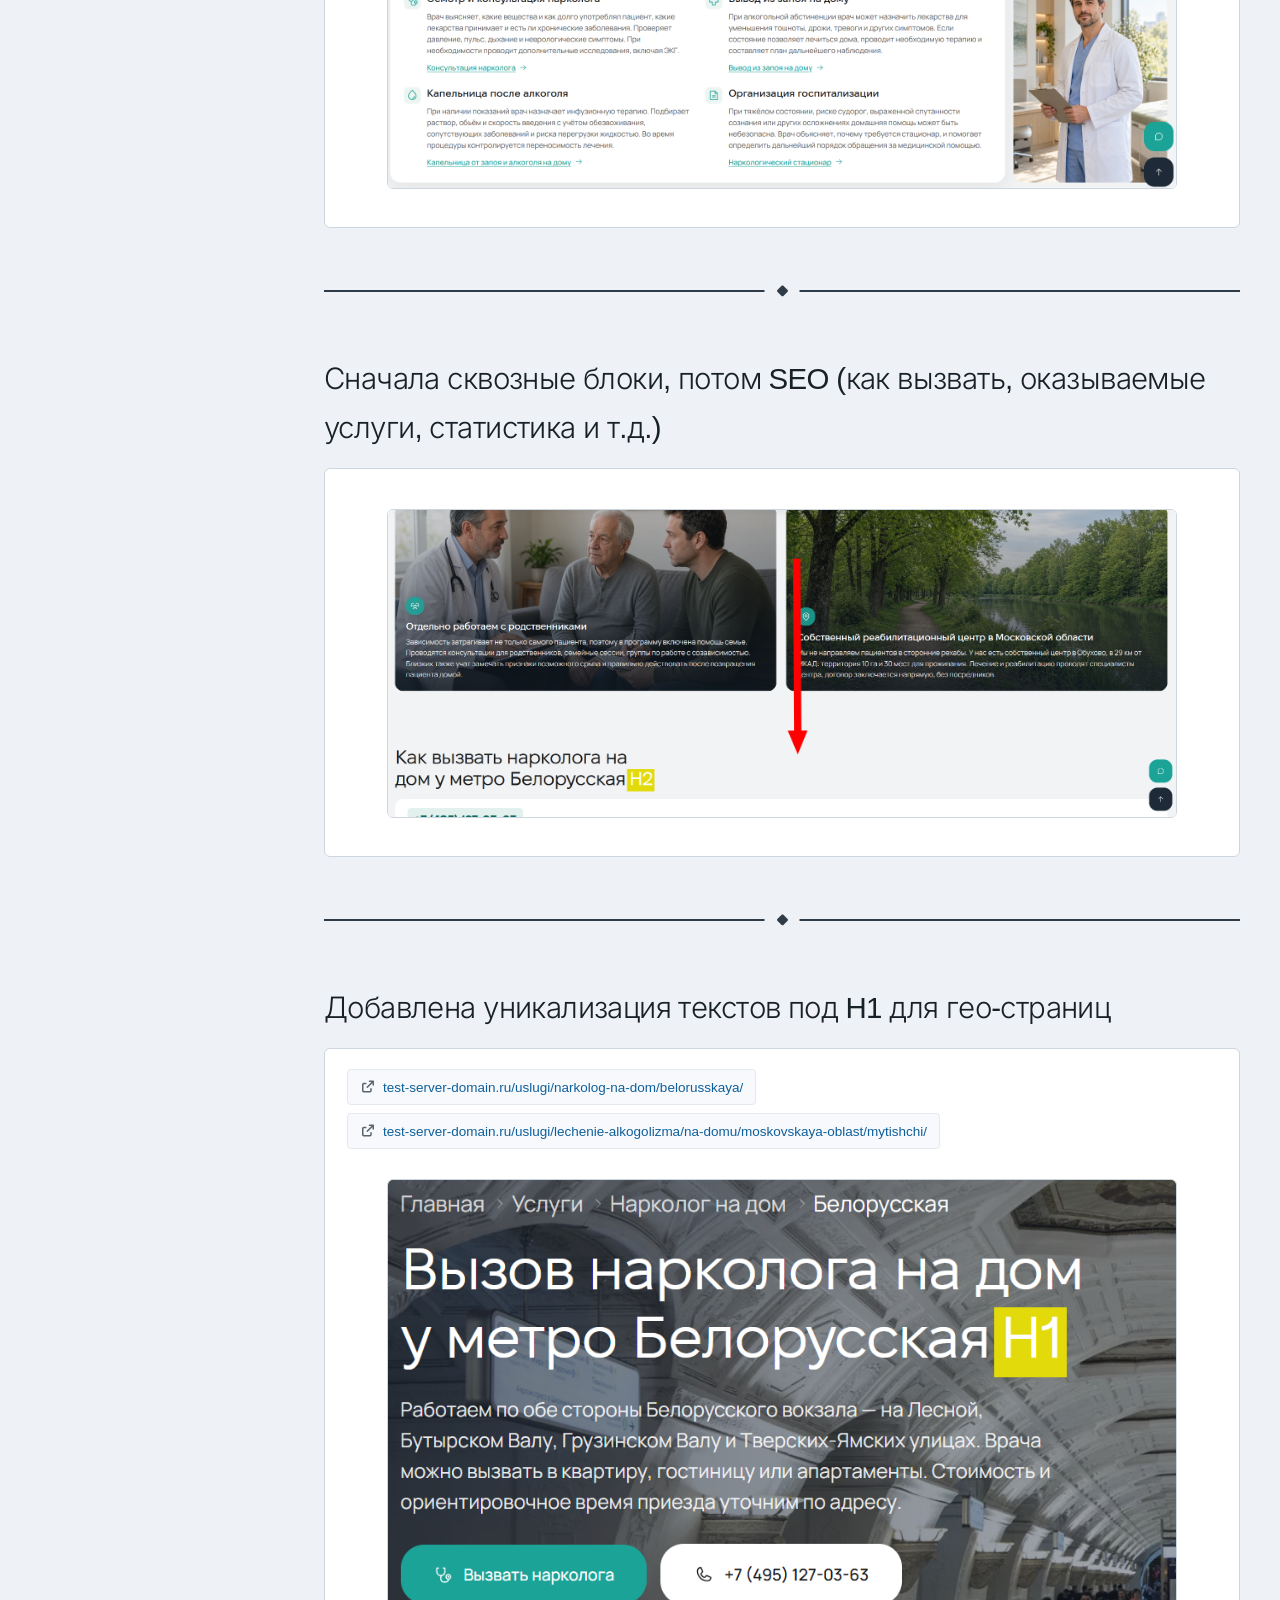
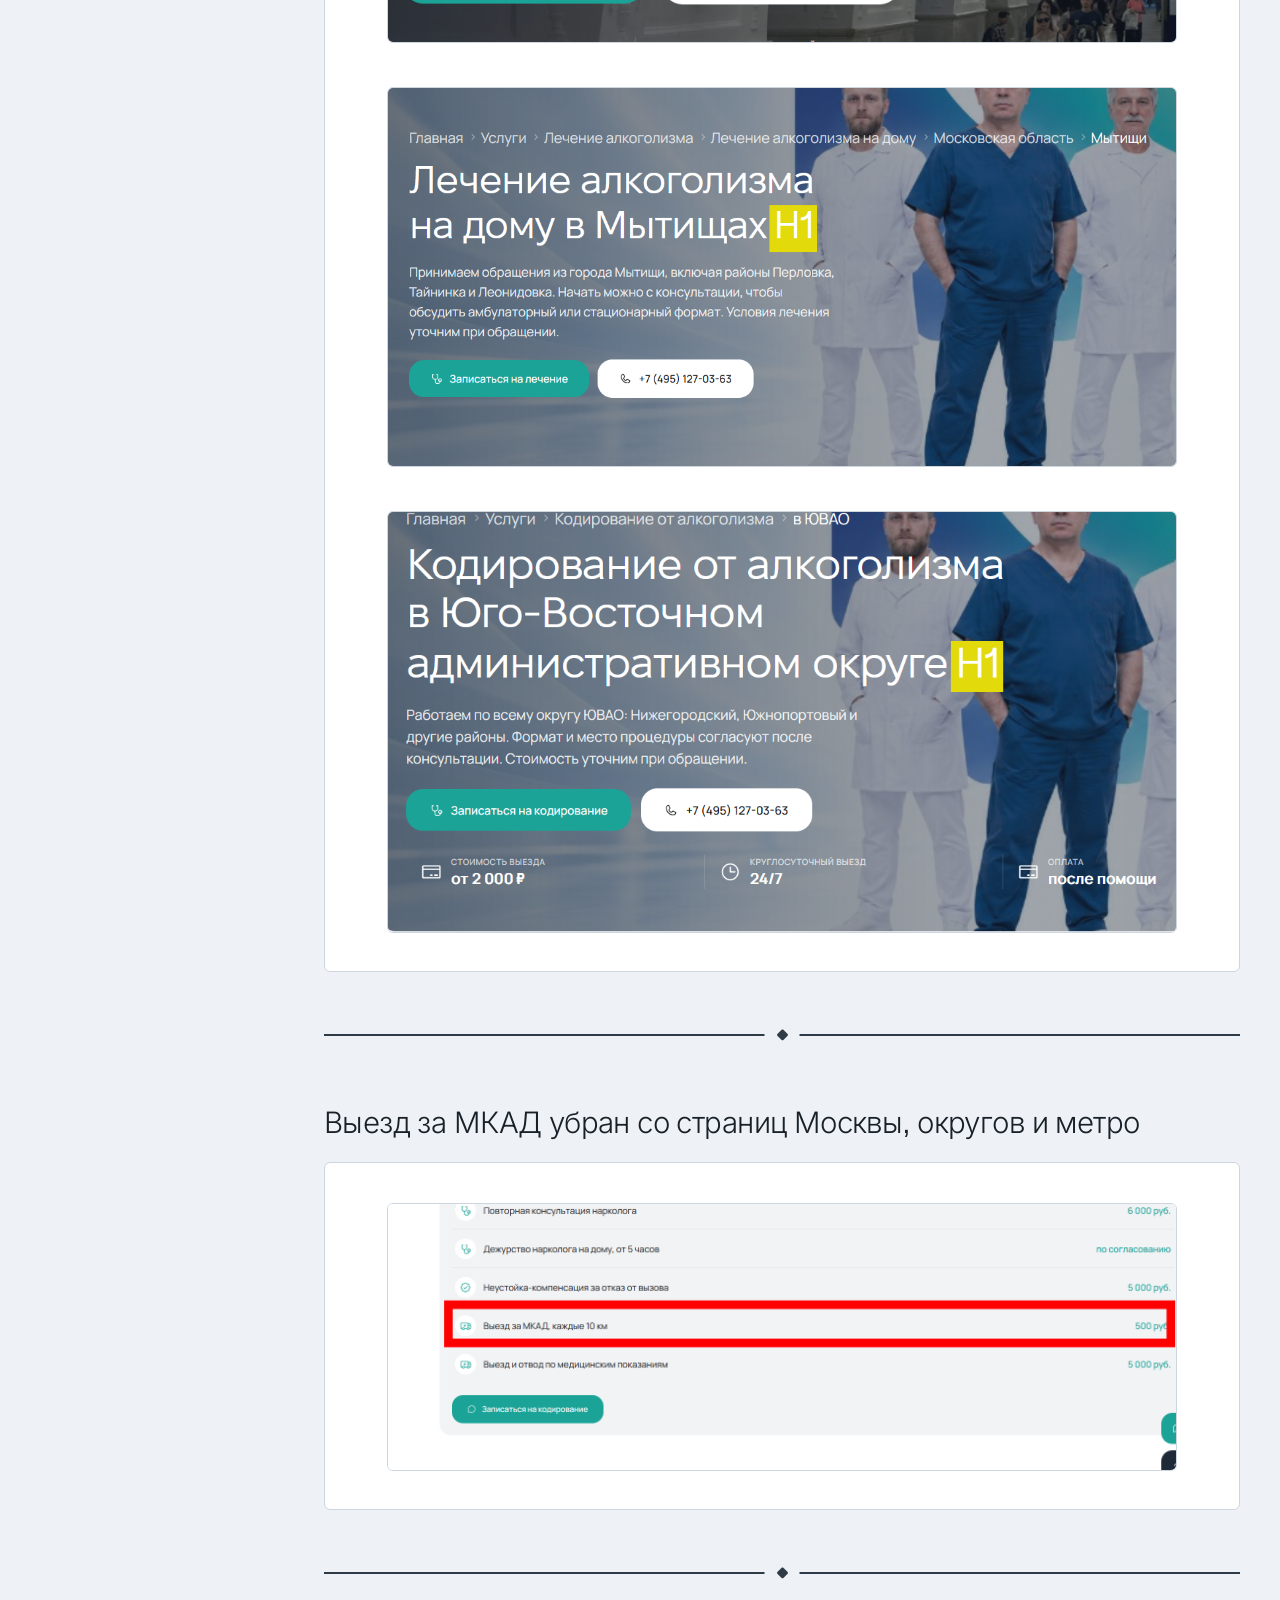
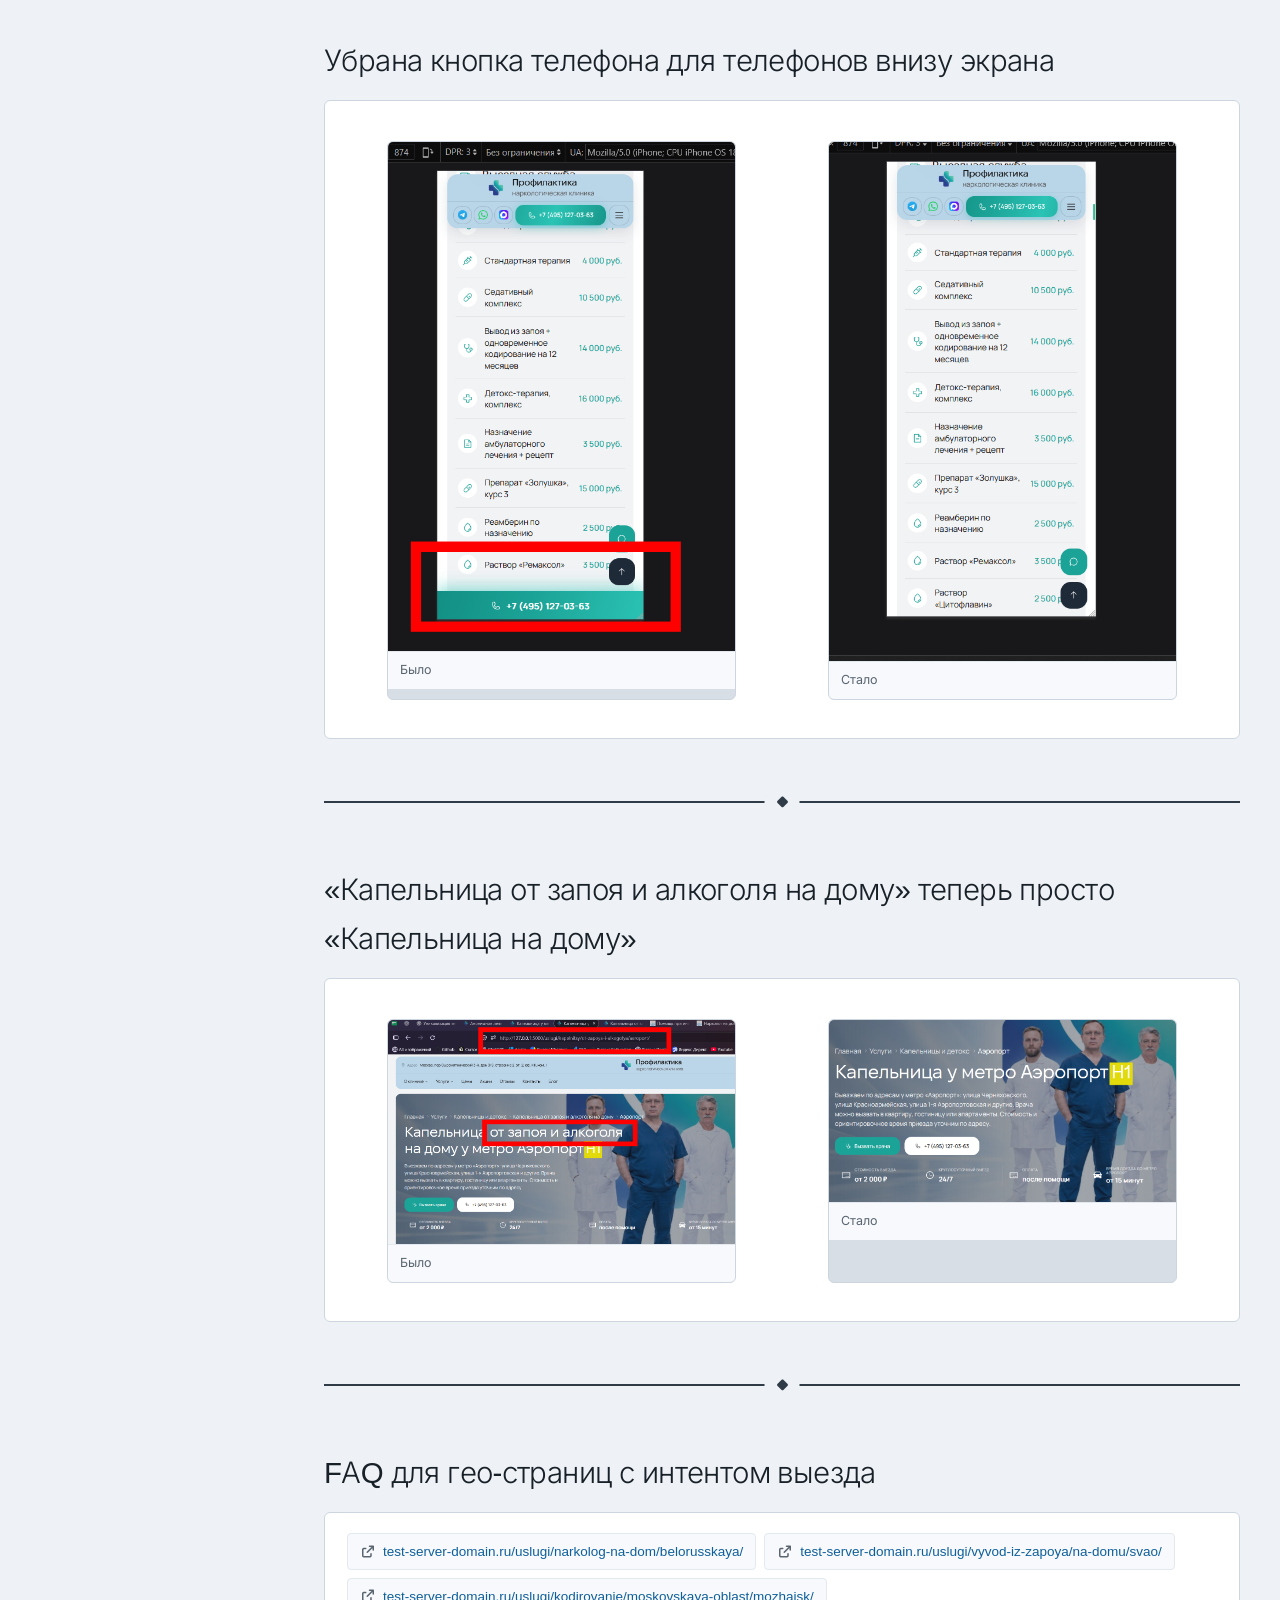
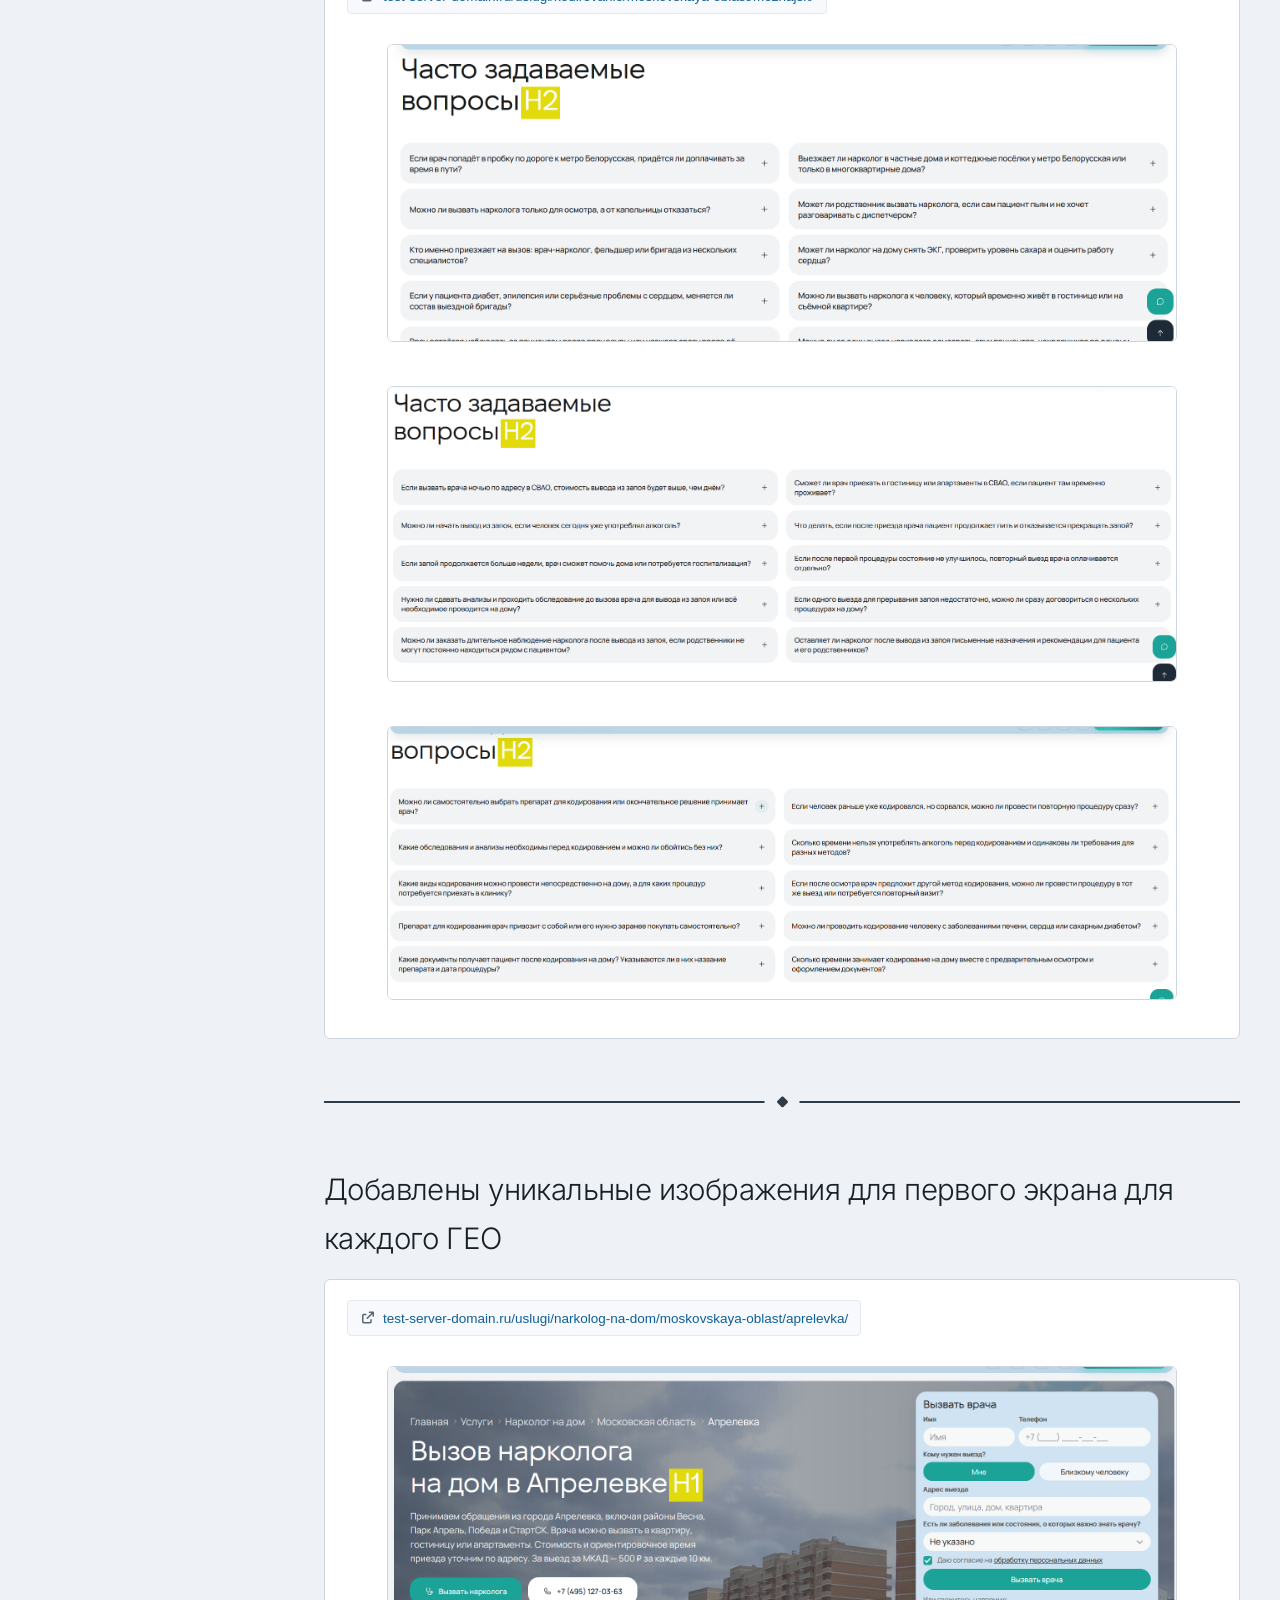
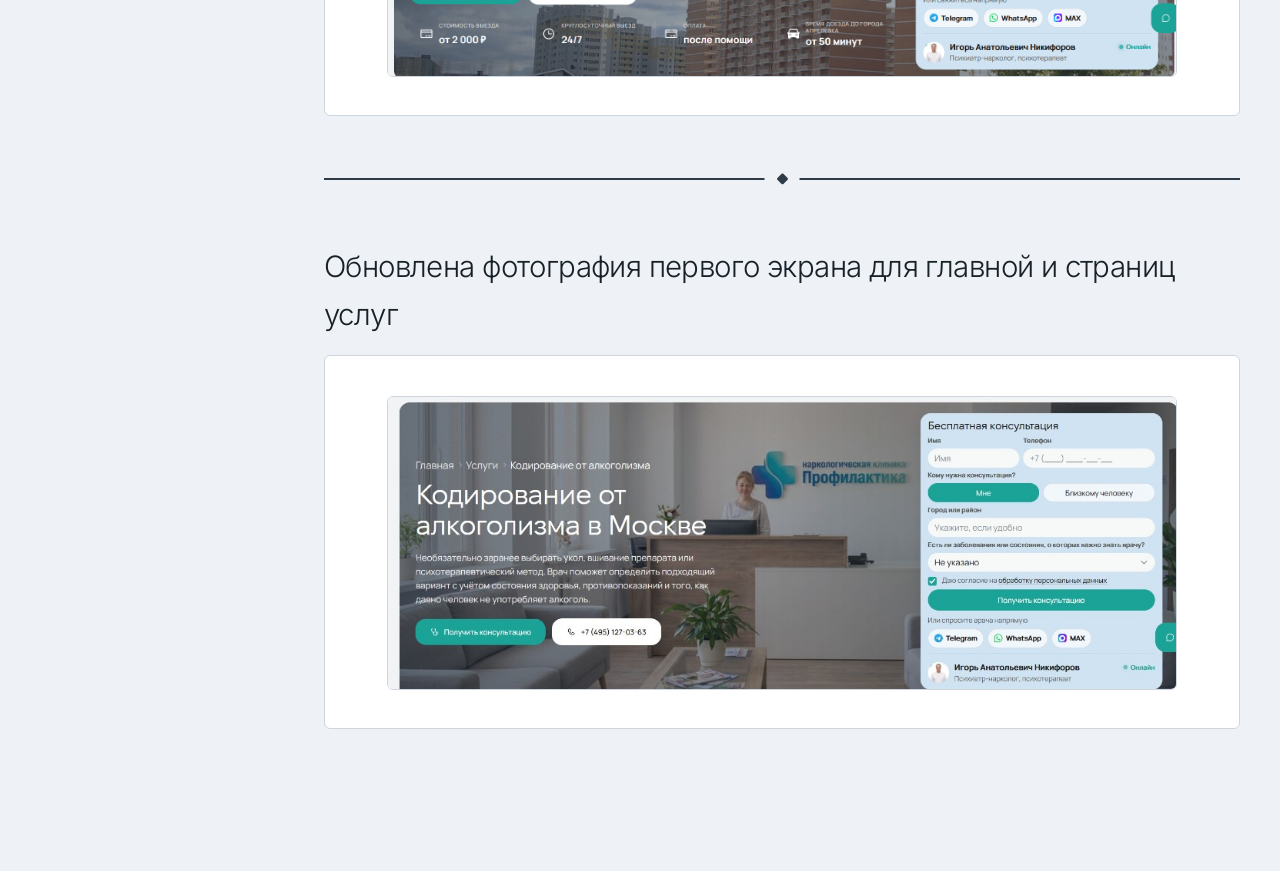
==== commit f3583b79: "Revert "feat(report): add report 4" This reverts commit 945d8f015d9d4944dfb49460a41de44eec49d018." ====
--- a/index.html
+++ b/index.html
@@ -30,7 +30,6 @@
         <span>profilactica.clinic</span>
       </div>
       <nav class="sidebar__nav" aria-label="Разделы отчёта">
-        <a href="./report-4/"><span class="nav-num" aria-hidden="true">4</span>Отчёт 4</a>
         <a href="#travel-time"><span class="nav-num" aria-hidden="true">1</span>Рассчитано время доезда</a>
         <a href="#stages"><span class="nav-num" aria-hidden="true">2</span>Блок «Этапы оказания помощи»</a>
         <a href="#utp-brief"><span class="nav-num" aria-hidden="true">3</span>Бриф по УТП по типам услуг</a>
